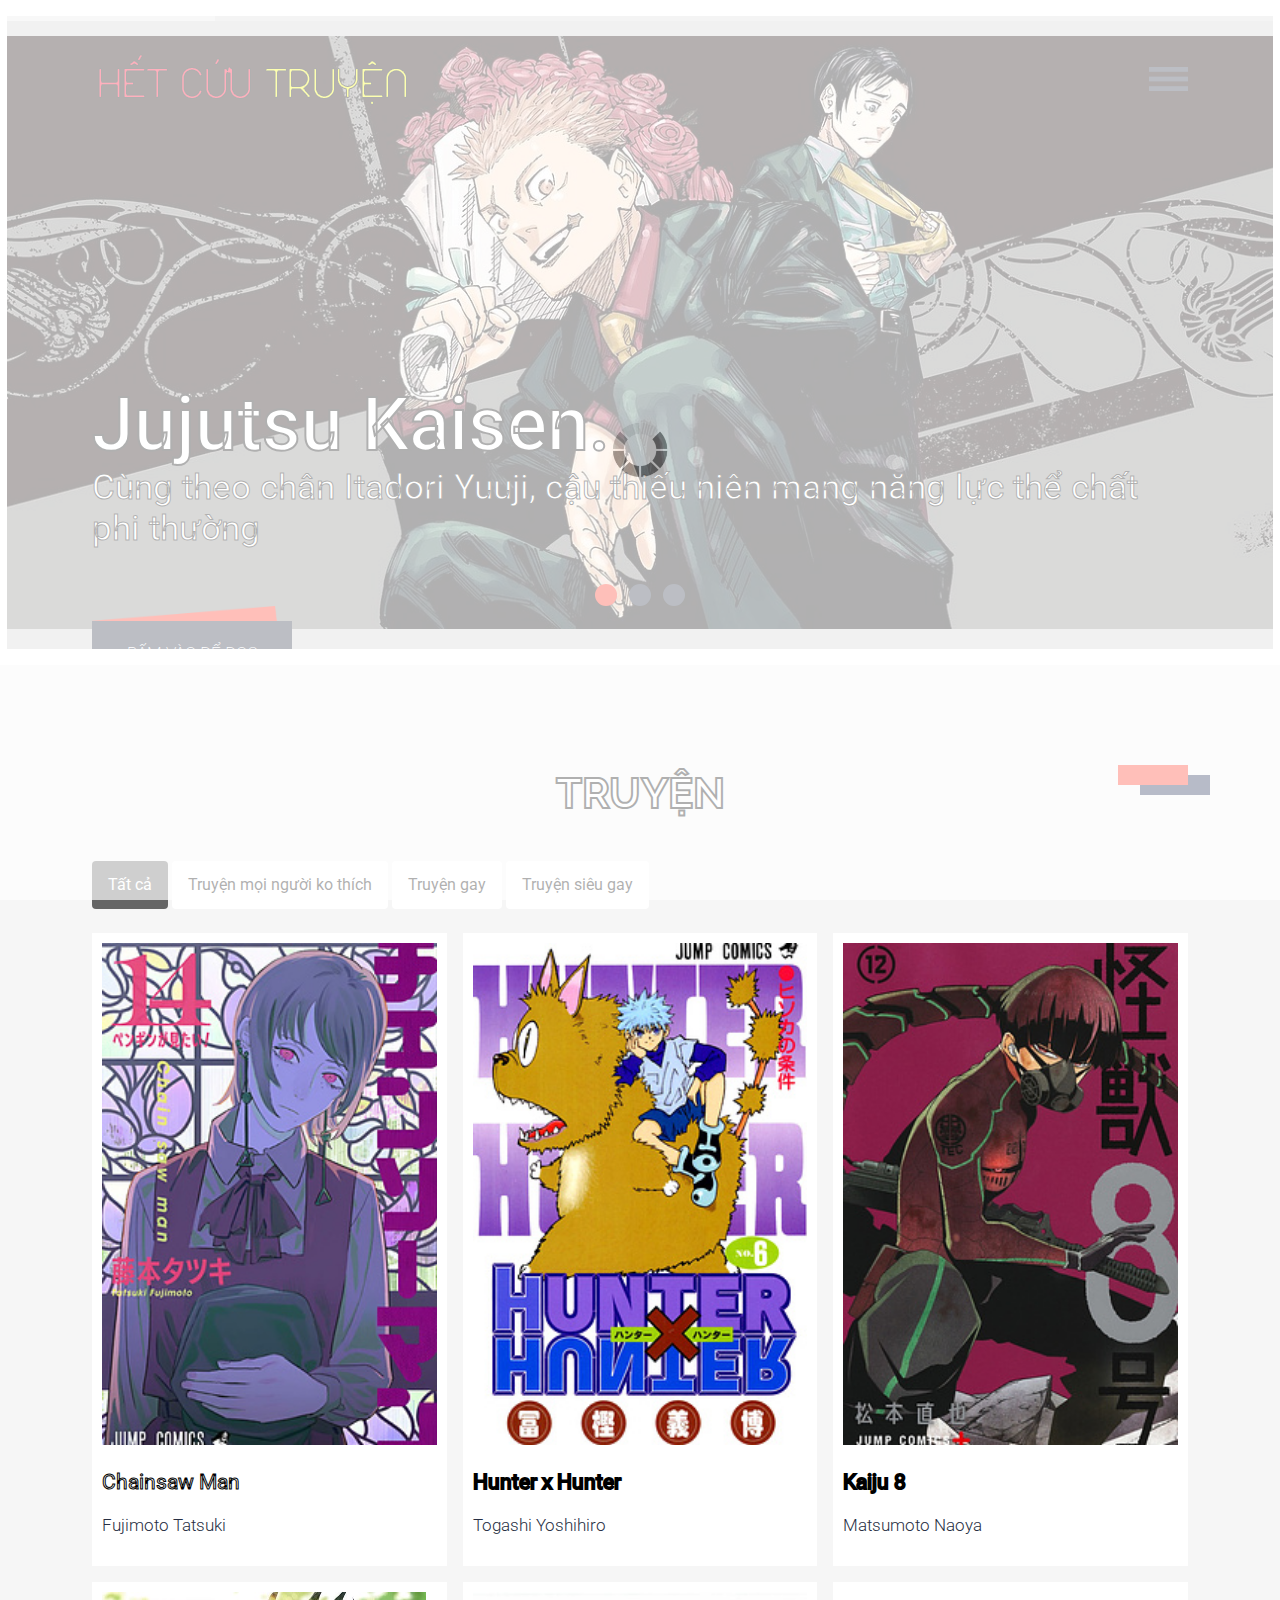
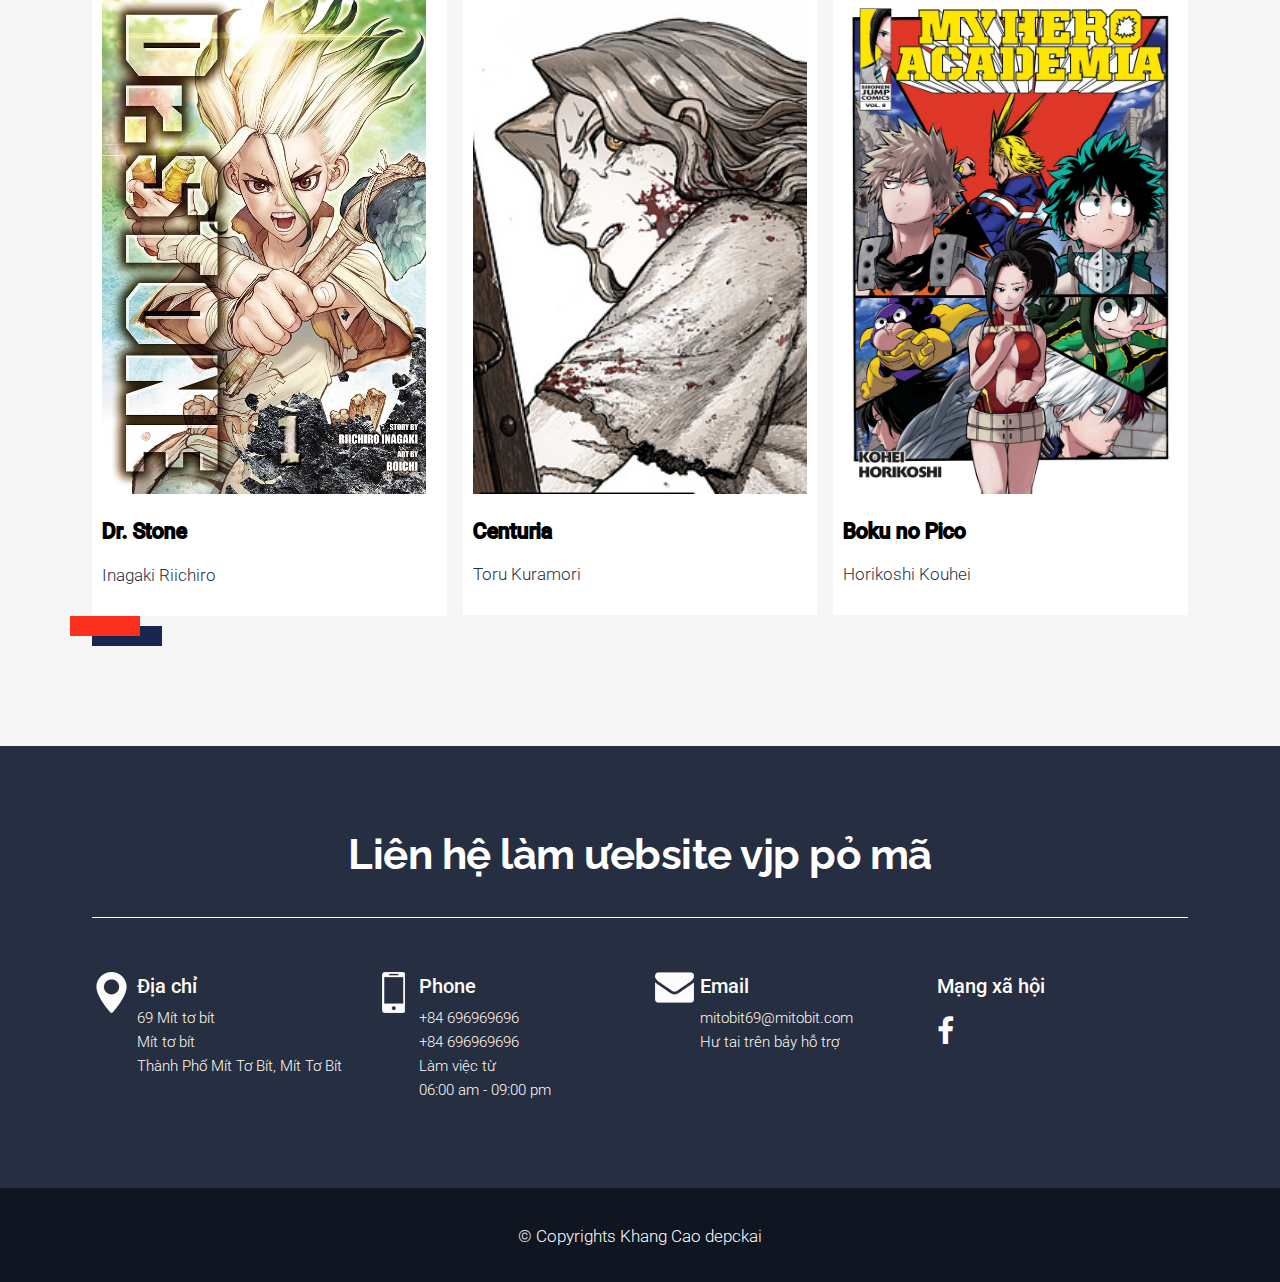
==== index.html @ b46a2a4a "Add files via upload" ====
<!DOCTYPE html>
<html lang="vi">
   <!-- Basic   -->    
   <head>  
      <meta charset="utf-8">
      <meta http-equiv="X-UA-Compatible" content="IE=edge">
      <!-- Mobile Metas -->
      <meta name="viewport" content="width=device-width, minimum-scale=1.0, maximum-scale=1.0, user-scalable=no">
      <!-- Site Metas -->
      <title>Web siu cấp vjp pỏ mã</title>
      <meta name="keywords" content="">
      <meta name="description" content="">
      <meta name="author" content="">
      <!-- Site Icons -->
      <link rel="shortcut icon" href="#" type="image/x-icon" />
      <link rel="apple-touch-icon" href="#" />
      <!-- Bootstrap CSS -->
      <link rel="stylesheet" href="css/bootstrap.min.css" />
      <!-- Pogo Slider CSS -->
      <link rel="stylesheet" href="css/pogo-slider.min.css" />
      <!-- Site CSS -->
      <link rel="stylesheet" href="css/style.css" />
      <!-- Responsive CSS -->
      <link rel="stylesheet" href="css/responsive.css" />
      <!-- Custom CSS -->
      <link rel="stylesheet" href="css/custom.css" />
      <!--[if lt IE 9]>
      <script src="https://oss.maxcdn.com/libs/html5shiv/3.7.0/html5shiv.js"></script>
      <script src="https://oss.maxcdn.com/libs/respond.js/1.4.2/respond.min.js"></script>
      <![endif]-->
   </head>
   <body id="home" data-spy="scroll" data-target="#navbar-wd" data-offset="98" onclick="window.location='/digital-master/videos/oioioioioi.mp4';">
      <!-- LOADER -->
      <div id="preloader">
         <div class="loader">
            <img src="images/loader.gif" alt="#" />
         </div>
      </div>
      <!-- END LOADER -->
      <div class="wrapper">
      <nav id="sidebar">
         <div class="menu_section">
            <ul>
               <li><a href="#">Trang chủ</a></li>
               <li><a href="#">Giới thiệu</a></li>
               <li><a href="#">Đăng nhập</a></li>
               <li><a href="#">Liên hệ</a></li>
            </ul>
         </div>
      </nav>
      <div id="content">
         <!-- Start header -->
         <header class="top-header">
            <div class="container">
               <div class="row">
                  <div class="col-sm-6">
                     <div class="logo_main">
                        <a href="index.html"><img src="images/main_logo.png" /></a>
                     </div>
                  </div>
                  <div class="col-sm-6">
                     <button type="button" id="sidebarCollapse" class="btn btn-info navbar-btn"><img src="images/menu_icon.png"></button>
                  </div>
               </div>
            </div>
         </header>
         <!-- End header -->
         <!-- Start Banner -->
         <div class="ulockd-home-slider">
            <div class="container-fluid">
               <div class="row">
                  <div class="pogoSlider" id="js-main-slider">
                     <div class="pogoSlider-slide" style="background-image:url(images/jujutsukaisen.jpg);">
                        <div class="container">
                           <div class="row">
                              <div class="col-md-12">
                                 <div class="slide_text">
									 <h4>&nbsp;</h4>
									 <span class="stroke-text"><h4>Jujutsu Kaisen.</h4></span>
									<span class="stroke-text1"><p> Cùng theo chân Itadori Yuuji, cậu thiếu niên mang năng lực thể chất phi thường</p></span>
                                    <br>
                                    <a class="readmore_bt" href="#">Bấm vào để đọc</a>
                                 </div>
                              </div>
                           </div>
                        </div>
                     </div>
                     <div class="pogoSlider-slide" style="background-image:url(images/dandadan.jpg);">
                        <div class="container">
                           <div class="row">
                              <div class="col-md-12">
                                 <div class="slide_text">
									 <h4>&nbsp;</h4>
									 <span class="stroke-text"><h4>Dandadan</h4></span>
									 <span class="stroke-text1"><p>Câu chuyện hài hước kỳ dị kỳ cục về trên đường đi tiêu diệt quái vật với các băng đảng tội phạm</p></span>
                                    <br>
                                    <a class="readmore_bt" href="#">Bấm vào để đọc</a>
                                 </div>
                              </div>
                           </div>
                        </div>
                     </div>
                     <div class="pogoSlider-slide" style="background-image:url(images/duocsutusu.jpg);">
                        <div class="container">
                           <div class="row">
                              <div class="col-md-12">
                                 <div class="slide_text">
									 <h4>&nbsp;</h4>
									 <span class="stroke-text"><h4>Dược sư tự sự</h4></span>
									 <span class="stroke-text1"><p>Câu truyện về cô gái trẻ Miêu Miêu trở thành nô tì ở trong cung và  cách mà cô lần lượt giải quyết những vụ án. </p></span>
                                    <br>
                                    <a class="readmore_bt" href="#">Bấm vào để đọc</a>
                                 </div>
                              </div>
                           </div>
                        </div>
                     </div>
                  </div>
               </div>
            </div>
         </div>
         <div class="section about_section layout_padding dash_bg">
            <div class="container">
               <div class="row">
                  <div class="col-md-12">
                     <div class="full">
                        <div class="heading_main text_align_center">
							<span class="stroke-text"><h2>Truyện</h2></span> </div>
                     <div id="myBtnContainer">
                        <button class="btn active" onclick="filterSelection('all')"> Tất cả</button>
                        <button class="btn" onclick="filterSelection('nature')"> Truyện mọi người ko thích</button>
                        <button class="btn" onclick="filterSelection('cars')"> Truyện gay</button>
                        <button class="btn" onclick="filterSelection('people')"> Truyện siêu gay </button>
                      </div>
                      
                      <!-- Portfolio Gallery Grid -->
                      <div class="row">
                        <div class="column nature">
                          <div class="content">
                            <img src="images/chainsawman.jpg" alt="chainsawman" style="width:100%">
                            <span class="stroke-text1"><h4>Chainsaw Man</h4></span>
                            <p>Fujimoto Tatsuki</p>
                          </div>
                        </div>
                        <div class="column nature">
                          <div class="content">
                            <img src="images/hunterxhunter.jpg" alt="Lights" style="width:100%">
                            <span class="stroke-text"><h4>Hunter x Hunter</h4></span>
                            <p>Togashi Yoshihiro</p>
                          </div>
                        </div>
                        <div class="column nature">
                          <div class="content">
                            <img src="images/kaiju8.jpg" alt="Kạiu 8" style="width:100%">
                            <span class="stroke-text"><h4>Kaiju 8</h4></span>
                            <p>Matsumoto Naoya</p>
                          </div>
                        </div>
                      
                        <div class="column cars">
                          <div class="content">
                            <img src="images/drstone.jpg" alt="drstone" style="width:96.8%">
                            <span class="stroke-text"><h4>Dr. Stone</h4></span>
                            <p>Inagaki Riichiro</p>
                          </div>
                        </div>
                        <div class="column cars">
                          <div class="content">
                            <img src="images/centuria.jpg" alt="centuria" style="width:100%">
                            <span class="stroke-text"><h4>Centuria</h4></span>
                            <p>Toru Kuramori</p>
                          </div>
                        </div>
                        <div class="column cars">
                          <div class="content">
                            <img src="images/bokunohero.jpg" alt="bokunohero" style="width:100%">
                            <span class="stroke-text"><h4>Boku no Pico</h4></span>
                            <p>Horikoshi Kouhei</p>
                          </div>
                        </div>
		 
							</div>				
                           </div>
                        </div>
                     </div>
                  </div>
               </div>
            </div>
         </div>
         <footer class="footer-box">
            <div class="container">
               <div class="row">
                  <div class="col-md-12">
                     <div class="full">
                        <div class="heading_main text_align_center white_fonts margin-bottom_30">
                           <h2>Liên hệ làm ưebsite vjp pỏ mã</h2>
                        </div>
                     </div>
                  </div>
               </div>
               <div class="row">
                  
                  <div class="col-lg-3 col-md-6 col-sm-6 white_fonts">
                     <div class="full footer_blog f_icon_1">
                         <p>Địa chỉ<br><small>69 Mít tơ bít <br>Mít tơ bít<br>Thành Phố Mít Tơ Bít, Mít Tơ Bít</small></p>
                     </div>
                  </div>

                  <div class="col-lg-3 col-md-6 col-sm-6 white_fonts">
                     <div class="full footer_blog f_icon_2">
                        <p>Phone<br><small>+84 696969696<br>+84 696969696<br>Làm việc từ <br>06:00 am - 09:00 pm</small></p>
                     </div>
                  </div>

                  <div class="col-lg-3 col-md-6 col-sm-6 white_fonts">
                     <div class="full footer_blog f_icon_3">
                         <p>Email<br><small>mitobit69@mitobit.com<br>Hư tai trên bảy hỗ trợ</small></p>
                     </div>
                  </div>
                  <div class="col-lg-3 col-md-6 col-sm-6 white_fonts">
                     <div class="full footer_blog_last">
                         <p>Mạng xã hội</p>
                         <p>
                           <ul>
                              <li><a href="#"><i class="fa fa-facebook-f"></i></a></li>
                           </ul>
                         </p>
                     </div>
                  </div>
              
               </div>
            </div>
         </footer>
         <!-- End Footer -->
         <div class="footer_bottom">
            <div class="container">
               <div class="row">
                  <div class="col-12">
                     <p class="crp">© Copyrights Khang Cao <a href="#"> depckai </a></p>
                  </div>
               </div>
            </div>
         </div>
      </div>
      <a href="#" id="scroll-to-top" class="hvr-radial-out"><i class="fa fa-angle-up"></i></a>
      <!-- ALL JS FILES -->
      <script src="js/jquery.min.js"></script>
      <script src="js/popper.min.js"></script>
      <script src="js/bootstrap.min.js"></script>
      <!-- ALL PLUGINS -->
      <script src="js/jquery.magnific-popup.min.js"></script>
      <script src="js/jquery.pogo-slider.min.js"></script>
      <script src="js/slider-index.js"></script>
      <script src="js/smoothscroll.js"></script>
      <script src="js/form-validator.min.js"></script>
      <script src="js/contact-form-script.js"></script>
      <script src="js/isotope.min.js"></script>
      <script src="js/images-loded.min.js"></script>
      <script src="js/custom.js"></script>
      <!-- End Google Map -->
      <script>
         $(document).ready(function() {
           $('#sidebarCollapse').on('click', function() {
             $('#sidebar, #content').toggleClass('active');
             $('.collapse.in').toggleClass('in');
             $('a[aria-expanded=true]').attr('aria-expanded', 'false');
           });
         });
      </script>
   </body>
</html>
---- css/pogo-slider.min.css ----
.pogoSlider-dir-btn:focus,
.pogoSlider-nav-btn:focus {
	outline: 0
}

.pogoSlider {
	width: 100%;
	height: 0;
	padding-bottom: 50% !important;
	position: relative;
	overflow: hidden
}

#column-left .pogoSlider,
#column-right .pogoSlider,
#content .pogoSlider {
	margin-bottom: 20px
}

.pogoSlider--banner .pogoSlider-slide {
	ms-filter: "progid:DXImageTransform.Microsoft.Alpha(Opacity=100)";
	filter: alpha(opacity=100);
	opacity: 1
}

.pogoSlider-slide {
	width: 100%;
	height: 100%;
	position: absolute;
	background-size: cover;
	-ms-filter: "progid:DXImageTransform.Microsoft.Alpha(Opacity=0)";
	filter: alpha(opacity=0);
	opacity: 0;
	-webkit-perspective: 1300px;
	perspective: 1300px;
	overflow: hidden
}

.pogoSlider-loading {
	position: absolute;
	top: 0;
	left: 0;
	width: 100%;
	height: 100%;
	background: #eaeaea;
	z-index: 11
}

.pogoSlider-loading-icon {
	position: absolute;
	top: 50%;
	margin-top: -18px;
	left: 50%;
	margin-left: -18px;
	width: 36px;
	height: 36px;
	background-image: url([data-uri])
}

.pogoSlider-slide-element {
	-webkit-animation-fill-mode: both;
	animation-fill-mode: both
}

.m-pogoSlider .pogoSlider-slide-element {
	position: absolute;
	margin: 0;
	box-sizing: border-box
}

.pogoSlider-progressBar {
	position: absolute;
	width: 100%;
	height: 5px;
	top: 0;
	left: 0;
	background: #fff;
	-ms-filter: "progid:DXImageTransform.Microsoft.Alpha(Opacity=20)";
	filter: alpha(opacity=20);
	background: rgba(255, 255, 255, .2);
	z-index: 6
}

.pogoSlider-progressBar-duration {
	position: absolute;
	height: 100%;
	left: 0;
	width: 0;
	background: #fff;
	-ms-filter: "progid:DXImageTransform.Microsoft.Alpha(Opacity=40)";
	filter: alpha(opacity=40);
	background: rgba(255, 255, 255, .4)
}

.pogoSlider-dir-btn {
	position: absolute;
	z-index: 10;
	background: 0 0;
	width: 20px;
	height: 20px;
	border-color: #eaeaea;
	border-color: rgba(255, 255, 255, .7);
	border-style: solid;
	-webkit-transform: rotate(45deg);
	-ms-transform: rotate(45deg);
	transform: rotate(45deg);
	cursor: pointer
}

.pogoSlider-dir-btn:hover {
	border-color: #fff
}

.pogoSlider--dirBottomLeft .pogoSlider-dir-btn--prev,
.pogoSlider--dirBottomRight .pogoSlider-dir-btn--prev,
.pogoSlider--dirCenterHorizontal .pogoSlider-dir-btn--prev,
.pogoSlider--dirTopLeft .pogoSlider-dir-btn--prev,
.pogoSlider--dirTopRight .pogoSlider-dir-btn--prev {
	border-width: 0 0 3px 3px
}

.pogoSlider--dirBottomLeft .pogoSlider-dir-btn--next,
.pogoSlider--dirBottomRight .pogoSlider-dir-btn--next,
.pogoSlider--dirCenterHorizontal .pogoSlider-dir-btn--next,
.pogoSlider--dirTopLeft .pogoSlider-dir-btn--next,
.pogoSlider--dirTopRight .pogoSlider-dir-btn--next {
	border-width: 3px 3px 0 0
}

.pogoSlider--dirCenterVertical .pogoSlider-dir-btn--next {
	border-width: 3px 0 0 3px
}

.pogoSlider--dirCenterVertical .pogoSlider-dir-btn--prev {
	border-width: 0 3px 3px 0
}

.pogoSlider--dirCenterVertical .pogoSlider-dir-btn--next,
.pogoSlider--dirTopLeft .pogoSlider-dir-btn,
.pogoSlider--dirTopRight .pogoSlider-dir-btn {
	top: 14px
}

.pogoSlider--dirBottomLeft .pogoSlider-dir-btn--prev,
.pogoSlider--dirCenterHorizontal .pogoSlider-dir-btn--prev,
.pogoSlider--dirTopLeft .pogoSlider-dir-btn--prev {
	left: 14px
}

.pogoSlider--dirBottomLeft .pogoSlider-dir-btn--next,
.pogoSlider--dirTopLeft .pogoSlider-dir-btn--next {
	left: 50px
}

.pogoSlider--dirBottomRight .pogoSlider-dir-btn--prev,
.pogoSlider--dirTopRight .pogoSlider-dir-btn--prev {
	right: 50px
}

.pogoSlider--dirBottomRight .pogoSlider-dir-btn--next,
.pogoSlider--dirCenterHorizontal .pogoSlider-dir-btn--next,
.pogoSlider--dirTopRight .pogoSlider-dir-btn--next {
	right: 14px
}

.pogoSlider--dirBottomLeft .pogoSlider-dir-btn,
.pogoSlider--dirBottomRight .pogoSlider-dir-btn,
.pogoSlider--dirCenterVertical .pogoSlider-dir-btn--prev {
	bottom: 14px
}

.pogoSlider--dirCenterVertical .pogoSlider-dir-btn {
	left: 50%;
	margin-left: -10px
}

.pogoSlider--dirCenterHorizontal .pogoSlider-dir-btn {
	top: 50%;
	margin-top: -10px
}

.pogoSlider-nav {
	position: absolute;
	padding: 0;
	margin: 0;
	z-index: 10
}

.pogoSlider--navBottom .pogoSlider-nav,
.pogoSlider--navTop .pogoSlider-nav {
	left: 50%;
	-webkit-transform: translateX(-50%);
	-ms-transform: translateX(-50%);
	transform: translateX(-50%)
}

.pogoSlider--navTop .pogoSlider-nav {
	top: 10px
}

.pogoSlider--navBottom .pogoSlider-nav {
	bottom: 10px
}

.pogoSlider--navBottom .pogoSlider-nav li,
.pogoSlider--navTop .pogoSlider-nav li {
	display: inline;
	margin: 0 6px
}

.pogoSlider--navLeft .pogoSlider-nav,
.pogoSlider--navRight .pogoSlider-nav {
	top: 50%;
	-webkit-transform: translateY(-50%);
	-ms-transform: translateY(-50%);
	transform: translateY(-50%)
}

.pogoSlider--navLeft .pogoSlider-nav {
	left: 10px
}

.pogoSlider--navRight .pogoSlider-nav {
	right: 10px
}

.pogoSlider--navLeft .pogoSlider-nav li,
.pogoSlider--navRight .pogoSlider-nav li {
	display: block;
	margin: 6px 0
}

.pogoSlider-nav-btn {
	background: #ccc;
	background: rgba(255, 255, 255, .5);
	border: none;
	border-radius: 10px;
	width: 40px;
	height: 10px;
	box-shadow: 0 1px 1px rgba(0, 0, 0, .1);
	cursor: pointer
}

.pogoSlider-nav-btn--selected {
	background: #fff;
	box-shadow: 0 1px 1px rgba(0, 0, 0, .3)
}

.pogoSlider-slide-slice {
	overflow: hidden;
	position: absolute;
	background-size: cover
}

.pogoSlider-slide-slice-inner {
	position: absolute;
	overflow: hidden
}

.pogoSlider-animation-slideDownIn {
	-webkit-animation-name: slideDownIn;
	animation-name: slideDownIn
}

@-webkit-keyframes slideDownIn {
	0% {
		-webkit-transform: translateY(-50px);
		transform: translateY(-50px);
		opacity: 0
	}
	100% {
		-webkit-transform: translateY(0);
		transform: translateY(0);
		opacity: 1
	}
}

@keyframes slideDownIn {
	0% {
		-webkit-transform: translateY(-50px);
		transform: translateY(-50px);
		opacity: 0
	}
	100% {
		-webkit-transform: translateY(0);
		transform: translateY(0);
		opacity: 1
	}
}

.pogoSlider-animation-slideDownOut {
	-webkit-animation-name: slideDownOut;
	animation-name: slideDownOut
}

@-webkit-keyframes slideDownOut {
	0% {
		-webkit-transform: translateY(0);
		transform: translateY(0);
		opacity: 1
	}
	100% {
		-webkit-transform: translateY(50px);
		transform: translateY(50px);
		opacity: 0
	}
}

@keyframes slideDownOut {
	0% {
		-webkit-transform: translateY(0);
		transform: translateY(0);
		opacity: 1
	}
	100% {
		-webkit-transform: translateY(50px);
		transform: translateY(50px);
		opacity: 0
	}
}

.pogoSlider-animation-slideUpIn {
	-webkit-animation-name: slideUpIn;
	animation-name: slideUpIn
}

@-webkit-keyframes slideUpIn {
	0% {
		-webkit-transform: translateY(50px);
		transform: translateY(50px);
		opacity: 0
	}
	100% {
		-webkit-transform: translateY(0);
		transform: translateY(0);
		opacity: 1
	}
}

@keyframes slideUpIn {
	0% {
		-webkit-transform: translateY(50px);
		transform: translateY(50px);
		opacity: 0
	}
	100% {
		-webkit-transform: translateY(0);
		transform: translateY(0);
		opacity: 1
	}
}

.pogoSlider-animation-slideUpOut {
	-webkit-animation-name: slideUpOut;
	animation-name: slideUpOut
}

@-webkit-keyframes slideUpOut {
	0% {
		-webkit-transform: translateY(0);
		transform: translateY(0);
		opacity: 1
	}
	100% {
		-webkit-transform: translateY(50px);
		transform: translateY(50px);
		opacity: 0
	}
}

@keyframes slideUpOut {
	0% {
		-webkit-transform: translateY(0);
		transform: translateY(0);
		opacity: 1
	}
	100% {
		-webkit-transform: translateY(50px);
		transform: translateY(50px);
		opacity: 0
	}
}

.pogoSlider-animation-slideRightIn {
	-webkit-animation-name: slideRightIn;
	animation-name: slideRightIn
}

.pogoSlider-animation-slideRightOut {
	-webkit-animation-name: slideRightOut;
	animation-name: slideRightOut
}

@-webkit-keyframes slideRightIn {
	0% {
		-webkit-transform: translateX(-50px);
		transform: translateX(-50px);
		opacity: 0
	}
	100% {
		-webkit-transform: translateX(0);
		transform: translateX(0);
		opacity: 1
	}
}

@keyframes slideRightIn {
	0% {
		-webkit-transform: translateX(-50px);
		transform: translateX(-50px);
		opacity: 0
	}
	100% {
		-webkit-transform: translateX(0);
		transform: translateX(0);
		opacity: 1
	}
}

@-webkit-keyframes slideRightOut {
	0% {
		-webkit-transform: translateX(0);
		transform: translateX(0);
		opacity: 1
	}
	100% {
		-webkit-transform: translateX(50px);
		transform: translateX(50px);
		opacity: 0
	}
}

@keyframes slideRightOut {
	0% {
		-webkit-transform: translateX(0);
		transform: translateX(0);
		opacity: 1
	}
	100% {
		-webkit-transform: translateX(50px);
		transform: translateX(50px);
		opacity: 0
	}
}

.pogoSlider-animation-slideLeftIn {
	-webkit-animation-name: slideLeftIn;
	animation-name: slideLeftIn
}

.pogoSlider-animation-slideLeftOut {
	-webkit-animation-name: slideLeftOut;
	animation-name: slideLeftOut
}

@-webkit-keyframes slideLeftIn {
	0% {
		-webkit-transform: translateX(50px);
		transform: translateX(50px);
		opacity: 0
	}
	100% {
		-webkit-transform: translateX(0);
		transform: translateX(0);
		opacity: 1
	}
}

@keyframes slideLeftIn {
	0% {
		-webkit-transform: translateX(50px);
		transform: translateX(50px);
		opacity: 0
	}
	100% {
		-webkit-transform: translateX(0);
		transform: translateX(0);
		opacity: 1
	}
}

@-webkit-keyframes slideLeftOut {
	0% {
		-webkit-transform: translateX(0);
		transform: translateX(0);
		opacity: 1
	}
	100% {
		-webkit-transform: translateX(-50px);
		transform: translateX(-50px);
		opacity: 0
	}
}

@keyframes slideLeftOut {
	0% {
		-webkit-transform: translateX(0);
		transform: translateX(0);
		opacity: 1
	}
	100% {
		-webkit-transform: translateX(-50px);
		transform: translateX(-50px);
		opacity: 0
	}
}

.pogoSlider-animation-expandIn {
	-webkit-animation-name: expandIn;
	animation-name: expandIn
}

.pogoSlider-animation-expandOut {
	-webkit-animation-name: expandOut;
	animation-name: expandOut
}

@-webkit-keyframes expandIn {
	0% {
		-webkit-transform: scale(.7);
		transform: scale(.7);
		opacity: 0
	}
	100% {
		-webkit-transform: scale(1);
		transform: scale(1);
		opacity: 1
	}
}

@keyframes expandIn {
	0% {
		-webkit-transform: scale(.7);
		transform: scale(.7);
		opacity: 0
	}
	100% {
		-webkit-transform: scale(1);
		transform: scale(1);
		opacity: 1
	}
}

@-webkit-keyframes expandOut {
	0% {
		-webkit-transform: scale(1);
		transform: scale(1);
		opacity: 1
	}
	100% {
		-webkit-transform: scale(1.5);
		transform: scale(1.5);
		opacity: 0
	}
}

@keyframes expandOut {
	0% {
		-webkit-transform: scale(1);
		transform: scale(1);
		opacity: 1
	}
	100% {
		-webkit-transform: scale(1.5);
		transform: scale(1.5);
		opacity: 0
	}
}

.pogoSlider-animation-contractIn {
	-webkit-animation-name: contractIn;
	animation-name: contractIn
}

.pogoSlider-animation-contractOut {
	-webkit-animation-name: contractOut;
	animation-name: contractOut
}

@-webkit-keyframes contractIn {
	0% {
		-webkit-transform: scale(2);
		transform: scale(2);
		opacity: 0
	}
	100% {
		-webkit-transform: scale(1);
		transform: scale(1);
		opacity: 1
	}
}

@keyframes contractIn {
	0% {
		-webkit-transform: scale(2);
		transform: scale(2);
		opacity: 0
	}
	100% {
		-webkit-transform: scale(1);
		transform: scale(1);
		opacity: 1
	}
}

@-webkit-keyframes contractOut {
	0% {
		-webkit-transform: scale(1);
		transform: scale(1);
		opacity: 1
	}
	100% {
		-webkit-transform: scale(.5);
		transform: scale(.5);
		opacity: 0
	}
}

@keyframes contractOut {
	0% {
		-webkit-transform: scale(1);
		transform: scale(1);
		opacity: 1
	}
	100% {
		-webkit-transform: scale(.5);
		transform: scale(.5);
		opacity: 0
	}
}

.pogoSlider-animation-spinIn {
	-webkit-animation-name: spinIn;
	animation-name: spinIn
}

.pogoSlider-animation-spinOut {
	-webkit-animation-name: spinOut;
	animation-name: spinOut
}

@-webkit-keyframes spinIn {
	0% {
		-webkit-backface-visibility: hidden;
		backface-visibility: hidden;
		-webkit-transform: scale(0)rotate(720deg);
		transform: scale(0)rotate(720deg)
	}
	100% {
		-webkit-backface-visibility: hidden;
		backface-visibility: hidden;
		-webkit-transform: scale(1)rotate(0);
		transform: scale(1)rotate(0)
	}
}

@keyframes spinIn {
	0% {
		-webkit-backface-visibility: hidden;
		backface-visibility: hidden;
		-webkit-transform: scale(0)rotate(720deg);
		transform: scale(0)rotate(720deg)
	}
	100% {
		-webkit-backface-visibility: hidden;
		backface-visibility: hidden;
		-webkit-transform: scale(1)rotate(0);
		transform: scale(1)rotate(0)
	}
}

@-webkit-keyframes spinOut {
	0% {
		-webkit-backface-visibility: hidden;
		backface-visibility: hidden;
		-webkit-transform: scale(1)rotate(0);
		transform: scale(1)rotate(0)
	}
	100% {
		-webkit-backface-visibility: hidden;
		backface-visibility: hidden;
		-webkit-transform: scale(0)rotate(720deg);
		transform: scale(0)rotate(720deg)
	}
}

@keyframes spinOut {
	0% {
		-webkit-backface-visibility: hidden;
		backface-visibility: hidden;
		-webkit-transform: scale(1)rotate(0);
		transform: scale(1)rotate(0)
	}
	100% {
		-webkit-backface-visibility: hidden;
		backface-visibility: hidden;
		-webkit-transform: scale(0)rotate(720deg);
		transform: scale(0)rotate(720deg)
	}
}

.pogoSlider-animation-sideFallIn {
	-webkit-transform-style: preserve-3d;
	transform-style: preserve-3d;
	-webkit-animation-name: sideFallIn;
	animation-name: sideFallIn
}

.pogoSlider-animation-sideFallOut {
	-webkit-transform-style: preserve-3d;
	transform-style: preserve-3d;
	-webkit-animation-name: sideFallOut;
	animation-name: sideFallOut
}

@-webkit-keyframes sideFallIn {
	0% {
		-webkit-transform: translate(30%)translateZ(600px)rotate(10deg);
		transform: translate(30%)translateZ(600px)rotate(10deg);
		opacity: 0
	}
	100% {
		-webkit-transform: translate(0)translateZ(0)rotate(0);
		transform: translate(0)translateZ(0)rotate(0);
		opacity: 1
	}
}

@keyframes sideFallIn {
	0% {
		-webkit-transform: translate(30%)translateZ(600px)rotate(10deg);
		transform: translate(30%)translateZ(600px)rotate(10deg);
		opacity: 0
	}
	100% {
		-webkit-transform: translate(0)translateZ(0)rotate(0);
		transform: translate(0)translateZ(0)rotate(0);
		opacity: 1
	}
}

@-webkit-keyframes sideFallOut {
	0% {
		-webkit-transform: translate(0)translateZ(0)rotate(0);
		transform: translate(0)translateZ(0)rotate(0);
		opacity: 1
	}
	100% {
		-webkit-transform: translate(30%)translateZ(600px)rotate(10deg);
		transform: translate(30%)translateZ(600px)rotate(10deg);
		opacity: 0
	}
}

@keyframes sideFallOut {
	0% {
		-webkit-transform: translate(0)translateZ(0)rotate(0);
		transform: translate(0)translateZ(0)rotate(0);
		opacity: 1
	}
	100% {
		-webkit-transform: translate(30%)translateZ(600px)rotate(10deg);
		transform: translate(30%)translateZ(600px)rotate(10deg);
		opacity: 0
	}
}

.pogoSlider-animation-horizontal3DFlipIn {
	-webkit-transform-style: preserve-3d;
	transform-style: preserve-3d;
	-webkit-animation-name: horizontal3DFlipIn;
	animation-name: horizontal3DFlipIn
}

.pogoSlider-animation-horizontal3DFlipOut {
	-webkit-transform-style: preserve-3d;
	transform-style: preserve-3d;
	-webkit-animation-name: horizontal3DFlipOut;
	animation-name: horizontal3DFlipOut
}

@-webkit-keyframes horizontal3DFlipIn {
	0% {
		-webkit-transform: rotateY(-70deg);
		transform: rotateY(-70deg);
		opacity: 0
	}
	100% {
		-webkit-transform: rotateY(0);
		transform: rotateY(0);
		opacity: 1
	}
}

@keyframes horizontal3DFlipIn {
	0% {
		-webkit-transform: rotateY(-70deg);
		transform: rotateY(-70deg);
		opacity: 0
	}
	100% {
		-webkit-transform: rotateY(0);
		transform: rotateY(0);
		opacity: 1
	}
}

@-webkit-keyframes horizontal3DFlipOut {
	0% {
		-webkit-transform: rotateY(0);
		transform: rotateY(0);
		opacity: 1
	}
	100% {
		-webkit-transform: rotateY(-70deg);
		transform: rotateY(-70deg);
		opacity: 0
	}
}

@keyframes horizontal3DFlipOut {
	0% {
		-webkit-transform: rotateY(0);
		transform: rotateY(0);
		opacity: 1
	}
	100% {
		-webkit-transform: rotateY(-70deg);
		transform: rotateY(-70deg);
		opacity: 0
	}
}

.pogoSlider-animation-vertical3DFlipIn {
	-webkit-transform-style: preserve-3d;
	transform-style: preserve-3d;
	-webkit-animation-name: vertical3DFlipIn;
	animation-name: vertical3DFlipIn
}

.pogoSlider-animation-vertical3DFlipOut {
	-webkit-transform-style: preserve-3d;
	transform-style: preserve-3d;
	-webkit-animation-name: vertical3DFlipOut;
	animation-name: vertical3DFlipOut
}

@-webkit-keyframes vertical3DFlipIn {
	0% {
		-webkit-transform: rotateX(-70deg);
		transform: rotateX(-70deg);
		opacity: 0
	}
	100% {
		-webkit-transform: rotateX(0);
		transform: rotateX(0);
		opacity: 1
	}
}

@keyframes vertical3DFlipIn {
	0% {
		-webkit-transform: rotateX(-70deg);
		transform: rotateX(-70deg);
		opacity: 0
	}
	100% {
		-webkit-transform: rotateX(0);
		transform: rotateX(0);
		opacity: 1
	}
}

@-webkit-keyframes vertical3DFlipOut {
	0% {
		-webkit-transform: rotateX(0);
		transform: rotateX(0);
		opacity: 1
	}
	100% {
		-webkit-transform: rotateX(-70deg);
		transform: rotateX(-70deg);
		opacity: 0
	}
}

@keyframes vertical3DFlipOut {
	0% {
		-webkit-transform: rotateX(0);
		transform: rotateX(0);
		opacity: 1
	}
	100% {
		-webkit-transform: rotateX(-70deg);
		transform: rotateX(-70deg);
		opacity: 0
	}
}

.pogoSlider-animation-3DPivotIn {
	-webkit-transform-style: preserve-3d;
	transform-style: preserve-3d;
	-webkit-animation-name: pivotIn;
	animation-name: pivotIn
}

.pogoSlider-animation-3DPivotOut {
	-webkit-transform-style: preserve-3d;
	transform-style: preserve-3d;
	-webkit-animation-name: pivotOut;
	animation-name: pivotOut
}

@-webkit-keyframes pivotIn {
	0% {
		-webkit-transform: rotateX(-60deg);
		transform: rotateX(-60deg);
		-webkit-transform-origin: 50% 0;
		transform-origin: 50% 0;
		opacity: 0
	}
	100% {
		-webkit-transform: rotateX(0);
		transform: rotateX(0);
		-webkit-transform-origin: 0 0;
		transform-origin: 0 0;
		opacity: 1
	}
}

@keyframes pivotIn {
	0% {
		-webkit-transform: rotateX(-60deg);
		transform: rotateX(-60deg);
		-webkit-transform-origin: 50% 0;
		transform-origin: 50% 0;
		opacity: 0
	}
	100% {
		-webkit-transform: rotateX(0);
		transform: rotateX(0);
		-webkit-transform-origin: 0 0;
		transform-origin: 0 0;
		opacity: 1
	}
}

@-webkit-keyframes pivotOut {
	0% {
		-webkit-transform: rotateX(0);
		transform: rotateX(0);
		-webkit-transform-origin: 0 0;
		transform-origin: 0 0;
		opacity: 1
	}
	100% {
		-webkit-transform: rotateX(-60deg);
		transform: rotateX(-60deg);
		-webkit-transform-origin: 50% 0;
		transform-origin: 50% 0;
		opacity: 0
	}
}

@keyframes pivotOut {
	0% {
		-webkit-transform: rotateX(0);
		transform: rotateX(0);
		-webkit-transform-origin: 0 0;
		transform-origin: 0 0;
		opacity: 1
	}
	100% {
		-webkit-transform: rotateX(-60deg);
		transform: rotateX(-60deg);
		-webkit-transform-origin: 50% 0;
		transform-origin: 50% 0;
		opacity: 0
	}
}

.pogoSlider-animation-rollLeftIn {
	-webkit-animation-name: rollLeftIn;
	animation-name: rollLeftIn
}

.pogoSlider-animation-rollLeftOut {
	-webkit-animation-name: rollLeftOut;
	animation-name: rollLeftOut
}

@-webkit-keyframes rollLeftIn {
	0% {
		opacity: 0;
		-webkit-transform: translateX(100%)rotate(120deg);
		transform: translateX(100%)rotate(120deg)
	}
	100% {
		opacity: 1;
		-webkit-transform: translateX(0)rotate(0);
		transform: translateX(0)rotate(0)
	}
}

@keyframes rollLeftIn {
	0% {
		opacity: 0;
		-webkit-transform: translateX(100%)rotate(120deg);
		transform: translateX(100%)rotate(120deg)
	}
	100% {
		opacity: 1;
		-webkit-transform: translateX(0)rotate(0);
		transform: translateX(0)rotate(0)
	}
}

@-webkit-keyframes rollLeftOut {
	0% {
		opacity: 1;
		-webkit-transform: translateX(0)rotate(0);
		transform: translateX(0)rotate(0)
	}
	100% {
		opacity: 0;
		-webkit-transform: translateX(-100%)rotate(-120deg);
		transform: translateX(-100%)rotate(-120deg)
	}
}

@keyframes rollLeftOut {
	0% {
		opacity: 1;
		-webkit-transform: translateX(0)rotate(0);
		transform: translateX(0)rotate(0)
	}
	100% {
		opacity: 0;
		-webkit-transform: translateX(-100%)rotate(-120deg);
		transform: translateX(-100%)rotate(-120deg)
	}
}

.pogoSlider-animation-rollRightIn {
	-webkit-animation-name: rollRightIn;
	animation-name: rollRightIn
}

.pogoSlider-animation-rollRightOut {
	-webkit-animation-name: rollRightOut;
	animation-name: rollRightOut
}

@-webkit-keyframes rollRightIn {
	0% {
		opacity: 0;
		-webkit-transform: translateX(-100%)rotate(-120deg);
		transform: translateX(-100%)rotate(-120deg)
	}
	100% {
		opacity: 1;
		-webkit-transform: translateX(0)rotate(0);
		transform: translateX(0)rotate(0)
	}
}

@keyframes rollRightIn {
	0% {
		opacity: 0;
		-webkit-transform: translateX(-100%)rotate(-120deg);
		transform: translateX(-100%)rotate(-120deg)
	}
	100% {
		opacity: 1;
		-webkit-transform: translateX(0)rotate(0);
		transform: translateX(0)rotate(0)
	}
}

@-webkit-keyframes rollRightOut {
	0% {
		opacity: 1;
		-webkit-transform: translateX(0)rotate(0);
		transform: translateX(0)rotate(0)
	}
	100% {
		opacity: 0;
		-webkit-transform: translateX(100%)rotate(120deg);
		transform: translateX(100%)rotate(120deg)
	}
}

@keyframes rollRightOut {
	0% {
		opacity: 1;
		-webkit-transform: translateX(0)rotate(0);
		transform: translateX(0)rotate(0)
	}
	100% {
		opacity: 0;
		-webkit-transform: translateX(100%)rotate(120deg);
		transform: translateX(100%)rotate(120deg)
	}
}

.pogoSlider-animation-glideLeftIn {
	-webkit-animation-name: glideLeftIn;
	animation-name: glideLeftIn;
	-webkit-animation-timing-function: ease-out;
	animation-timing-function: ease-out
}

.pogoSlider-animation-glideLeftOut {
	-webkit-animation-name: glideLeftOut;
	animation-name: glideLeftOut;
	-webkit-animation-timing-function: ease-in;
	animation-timing-function: ease-in
}

@-webkit-keyframes glideLeftIn {
	0% {
		-webkit-transform: translateX(100%)skewX(-30deg);
		transform: translateX(100%)skewX(-30deg);
		opacity: 0
	}
	60% {
		-webkit-transform: translateX(-20%)skewX(30deg);
		transform: translateX(-20%)skewX(30deg);
		opacity: 1
	}
	80% {
		-webkit-transform: translateX(0)skewX(-15deg);
		transform: translateX(0)skewX(-15deg);
		opacity: 1
	}
	100% {
		-webkit-transform: translateX(0)skewX(0);
		transform: translateX(0)skewX(0);
		opacity: 1
	}
}

@keyframes glideLeftIn {
	0% {
		-webkit-transform: translateX(100%)skewX(-30deg);
		transform: translateX(100%)skewX(-30deg);
		opacity: 0
	}
	60% {
		-webkit-transform: translateX(-20%)skewX(30deg);
		transform: translateX(-20%)skewX(30deg);
		opacity: 1
	}
	80% {
		-webkit-transform: translateX(0)skewX(-15deg);
		transform: translateX(0)skewX(-15deg);
		opacity: 1
	}
	100% {
		-webkit-transform: translateX(0)skewX(0);
		transform: translateX(0)skewX(0);
		opacity: 1
	}
}

@-webkit-keyframes glideLeftOut {
	0% {
		-webkit-transform: translateX(0)skewX(0);
		transform: translateX(0)skewX(0);
		opacity: 1
	}
	100% {
		-webkit-transform: translateX(-100%)skewX(30deg);
		transform: translateX(-100%)skewX(30deg);
		opacity: 0
	}
}

@keyframes glideLeftOut {
	0% {
		-webkit-transform: translateX(0)skewX(0);
		transform: translateX(0)skewX(0);
		opacity: 1
	}
	100% {
		-webkit-transform: translateX(-100%)skewX(30deg);
		transform: translateX(-100%)skewX(30deg);
		opacity: 0
	}
}

.pogoSlider-animation-glideRightIn {
	-webkit-animation-name: glideRightIn;
	animation-name: glideRightIn;
	-webkit-animation-timing-function: ease-out;
	animation-timing-function: ease-out
}

.pogoSlider-animation-glideRightOut {
	-webkit-animation-name: glideRightOut;
	animation-name: glideRightOut;
	-webkit-animation-timing-function: ease-in;
	animation-timing-function: ease-in
}

@-webkit-keyframes glideRightIn {
	0% {
		-webkit-transform: translateX(-100%)skewX(30deg);
		transform: translateX(-100%)skewX(30deg);
		opacity: 0
	}
	60% {
		-webkit-transform: translateX(20%)skewX(-30deg);
		transform: translateX(20%)skewX(-30deg);
		opacity: 1
	}
	80% {
		-webkit-transform: translateX(0)skewX(15deg);
		transform: translateX(0)skewX(15deg);
		opacity: 1
	}
	100% {
		-webkit-transform: translateX(0)skewX(0);
		transform: translateX(0)skewX(0);
		opacity: 1
	}
}

@keyframes glideRightIn {
	0% {
		-webkit-transform: translateX(-100%)skewX(30deg);
		transform: translateX(-100%)skewX(30deg);
		opacity: 0
	}
	60% {
		-webkit-transform: translateX(20%)skewX(-30deg);
		transform: translateX(20%)skewX(-30deg);
		opacity: 1
	}
	80% {
		-webkit-transform: translateX(0)skewX(15deg);
		transform: translateX(0)skewX(15deg);
		opacity: 1
	}
	100% {
		-webkit-transform: translateX(0)skewX(0);
		transform: translateX(0)skewX(0);
		opacity: 1
	}
}

@-webkit-keyframes glideRightOut {
	0% {
		-webkit-transform: translateX(0)skewX(0);
		transform: translateX(0)skewX(0);
		opacity: 1
	}
	100% {
		-webkit-transform: translateX(100%)skewX(-30deg);
		transform: translateX(100%)skewX(-30deg);
		opacity: 0
	}
}

@keyframes glideRightOut {
	0% {
		-webkit-transform: translateX(0)skewX(0);
		transform: translateX(0)skewX(0);
		opacity: 1
	}
	100% {
		-webkit-transform: translateX(100%)skewX(-30deg);
		transform: translateX(100%)skewX(-30deg);
		opacity: 0
	}
}

.pogoSlider-animation-flipXIn {
	-webkit-backface-visibility: visible!important;
	backface-visibility: visible!important;
	-webkit-animation-name: flipXIn;
	animation-name: flipXIn
}

.pogoSlider-animation-flipXOut {
	-webkit-animation-name: flipXOut;
	animation-name: flipXOut;
	-webkit-backface-visibility: visible!important;
	backface-visibility: visible!important
}

@-webkit-keyframes flipXIn {
	0% {
		-webkit-transform: perspective(400px)rotateX(90deg);
		transform: perspective(400px)rotateX(90deg);
		opacity: 0
	}
	40% {
		-webkit-transform: perspective(400px)rotateX(-10deg);
		transform: perspective(400px)rotateX(-10deg)
	}
	70% {
		-webkit-transform: perspective(400px)rotateX(10deg);
		transform: perspective(400px)rotateX(10deg)
	}
	100% {
		-webkit-transform: perspective(400px)rotateX(0);
		transform: perspective(400px)rotateX(0);
		opacity: 1
	}
}

@keyframes flipXIn {
	0% {
		-webkit-transform: perspective(400px)rotateX(90deg);
		transform: perspective(400px)rotateX(90deg);
		opacity: 0
	}
	40% {
		-webkit-transform: perspective(400px)rotateX(-10deg);
		transform: perspective(400px)rotateX(-10deg)
	}
	70% {
		-webkit-transform: perspective(400px)rotateX(10deg);
		transform: perspective(400px)rotateX(10deg)
	}
	100% {
		-webkit-transform: perspective(400px)rotateX(0);
		transform: perspective(400px)rotateX(0);
		opacity: 1
	}
}

@-webkit-keyframes flipXOut {
	0% {
		-webkit-transform: perspective(400px)rotateX(0);
		transform: perspective(400px)rotateX(0);
		opacity: 1
	}
	100% {
		-webkit-transform: perspective(400px)rotateX(90deg);
		transform: perspective(400px)rotateX(90deg);
		opacity: 0
	}
}

@keyframes flipXOut {
	0% {
		-webkit-transform: perspective(400px)rotateX(0);
		transform: perspective(400px)rotateX(0);
		opacity: 1
	}
	100% {
		-webkit-transform: perspective(400px)rotateX(90deg);
		transform: perspective(400px)rotateX(90deg);
		opacity: 0
	}
}

.pogoSlider-animation-flipYIn {
	-webkit-backface-visibility: visible!important;
	backface-visibility: visible!important;
	-webkit-animation-name: flipYIn;
	animation-name: flipYIn
}

.pogoSlider-animation-flipYOut {
	-webkit-backface-visibility: visible!important;
	backface-visibility: visible!important;
	-webkit-animation-name: flipYOut;
	animation-name: flipYOut
}

@-webkit-keyframes flipYIn {
	0% {
		-webkit-transform: perspective(400px)rotateY(90deg);
		transform: perspective(400px)rotateY(90deg);
		opacity: 0
	}
	40% {
		-webkit-transform: perspective(400px)rotateY(-10deg);
		transform: perspective(400px)rotateY(-10deg)
	}
	70% {
		-webkit-transform: perspective(400px)rotateY(10deg);
		transform: perspective(400px)rotateY(10deg)
	}
	100% {
		-webkit-transform: perspective(400px)rotateY(0);
		transform: perspective(400px)rotateY(0);
		opacity: 1
	}
}

@keyframes flipYIn {
	0% {
		-webkit-transform: perspective(400px)rotateY(90deg);
		transform: perspective(400px)rotateY(90deg);
		opacity: 0
	}
	40% {
		-webkit-transform: perspective(400px)rotateY(-10deg);
		transform: perspective(400px)rotateY(-10deg)
	}
	70% {
		-webkit-transform: perspective(400px)rotateY(10deg);
		transform: perspective(400px)rotateY(10deg)
	}
	100% {
		-webkit-transform: perspective(400px)rotateY(0);
		transform: perspective(400px)rotateY(0);
		opacity: 1
	}
}

@-webkit-keyframes flipYOut {
	0% {
		-webkit-transform: perspective(400px)rotateY(0);
		transform: perspective(400px)rotateY(0);
		opacity: 1
	}
	100% {
		-webkit-transform: perspective(400px)rotateY(90deg);
		transform: perspective(400px)rotateY(90deg);
		opacity: 0
	}
}

@keyframes flipYOut {
	0% {
		-webkit-transform: perspective(400px)rotateY(0);
		transform: perspective(400px)rotateY(0);
		opacity: 1
	}
	100% {
		-webkit-transform: perspective(400px)rotateY(90deg);
		transform: perspective(400px)rotateY(90deg);
		opacity: 0
	}
}

.pogoSlider-animation-foldInLeft {
	-webkit-animation-name: foldInLeft;
	animation-name: foldInLeft;
	-webkit-animation-fill-mode: forwards;
	animation-fill-mode: forwards;
	-webkit-backface-visibility: hidden;
	backface-visibility: hidden;
	-webkit-transform-origin: 0 0 0;
	-ms-transform-origin: 0 0 0;
	transform-origin: 0 0 0;
	-webkit-transform-style: preserve-3d;
	transform-style: preserve-3d
}

@-webkit-keyframes foldInLeft {
	0% {
		-webkit-transform: rotateY(0);
		transform: rotateY(0)
	}
	100% {
		-webkit-transform: rotateY(-180deg);
		transform: rotateY(-180deg)
	}
}

@keyframes foldInLeft {
	0% {
		-webkit-transform: rotateY(0);
		transform: rotateY(0)
	}
	100% {
		-webkit-transform: rotateY(-180deg);
		transform: rotateY(-180deg)
	}
}

.pogoSlider-animation-foldOutLeft {
	-webkit-animation-name: foldOutLeft;
	animation-name: foldOutLeft;
	-webkit-animation-fill-mode: forwards;
	animation-fill-mode: forwards;
	-webkit-backface-visibility: hidden;
	backface-visibility: hidden;
	-webkit-transform-origin: 100% 100% 0;
	-ms-transform-origin: 100% 100% 0;
	transform-origin: 100% 100% 0;
	-webkit-transform-style: preserve-3d;
	transform-style: preserve-3d
}

@-webkit-keyframes foldOutLeft {
	0% {
		-webkit-transform: rotateY(180deg);
		transform: rotateY(180deg)
	}
	100% {
		-webkit-transform: rotateY(0);
		transform: rotateY(0)
	}
}

@keyframes foldOutLeft {
	0% {
		-webkit-transform: rotateY(180deg);
		transform: rotateY(180deg)
	}
	100% {
		-webkit-transform: rotateY(0);
		transform: rotateY(0)
	}
}

.pogoSlider-animation-foldInRight {
	-webkit-animation-name: foldInRight;
	animation-name: foldInRight;
	-webkit-animation-fill-mode: forwards;
	animation-fill-mode: forwards;
	-webkit-backface-visibility: hidden;
	backface-visibility: hidden;
	-webkit-transform-origin: 100% 100% 0;
	-ms-transform-origin: 100% 100% 0;
	transform-origin: 100% 100% 0;
	-webkit-transform-style: preserve-3d;
	transform-style: preserve-3d
}

@-webkit-keyframes foldInRight {
	0% {
		-webkit-transform: rotateY(0);
		transform: rotateY(0)
	}
	100% {
		-webkit-transform: rotateY(180deg);
		transform: rotateY(180deg)
	}
}

@keyframes foldInRight {
	0% {
		-webkit-transform: rotateY(0);
		transform: rotateY(0)
	}
	100% {
		-webkit-transform: rotateY(180deg);
		transform: rotateY(180deg)
	}
}

.pogoSlider-animation-foldOutRight {
	-webkit-animation-name: foldOutRight;
	animation-name: foldOutRight;
	-webkit-animation-fill-mode: forwards;
	animation-fill-mode: forwards;
	-webkit-backface-visibility: hidden;
	backface-visibility: hidden;
	-webkit-transform-origin: 0 0 0;
	-ms-transform-origin: 0 0 0;
	transform-origin: 0 0 0;
	-webkit-transform-style: preserve-3d;
	transform-style: preserve-3d
}

@-webkit-keyframes foldOutRight {
	0% {
		-webkit-transform: rotateY(-180deg);
		transform: rotateY(-180deg)
	}
	100% {
		-webkit-transform: rotateY(0);
		transform: rotateY(0)
	}
}

@keyframes foldOutRight {
	0% {
		-webkit-transform: rotateY(-180deg);
		transform: rotateY(-180deg)
	}
	100% {
		-webkit-transform: rotateY(0);
		transform: rotateY(0)
	}
}

.pogoSlider-animation-expandReveal {
	-webkit-animation-name: expandReveal;
	animation-name: expandReveal;
	-webkit-animation-fill-mode: forwards;
	animation-fill-mode: forwards
}

@-webkit-keyframes expandReveal {
	0% {
		-webkit-transform: scale(1);
		transform: scale(1);
		opacity: 1
	}
	100% {
		-webkit-transform: scale(1.3);
		transform: scale(1.3);
		opacity: 0
	}
}

@keyframes expandReveal {
	0% {
		-webkit-transform: scale(1);
		transform: scale(1);
		opacity: 1
	}
	100% {
		-webkit-transform: scale(1.3);
		transform: scale(1.3);
		opacity: 0
	}
}

.pogoSlider-animation-shrinkReveal {
	-webkit-animation-name: shrinkReveal;
	animation-name: shrinkReveal;
	-webkit-animation-fill-mode: forwards;
	animation-fill-mode: forwards
}

@-webkit-keyframes shrinkReveal {
	0% {
		-webkit-transform: scale(1);
		transform: scale(1);
		opacity: 1
	}
	100% {
		-webkit-transform: scale(.5);
		transform: scale(.5);
		opacity: 0
	}
}

@keyframes shrinkReveal {
	0% {
		-webkit-transform: scale(1);
		transform: scale(1);
		opacity: 1
	}
	100% {
		-webkit-transform: scale(.5);
		transform: scale(.5);
		opacity: 0
	}
}

.pogoSlider-animation-blocksReveal {
	-webkit-animation-name: blocksReveal;
	animation-name: blocksReveal;
	-webkit-animation-fill-mode: forwards;
	animation-fill-mode: forwards
}

@-webkit-keyframes blocksReveal {
	0% {
		-webkit-transform: scale(1);
		transform: scale(1);
		opacity: 1
	}
	100% {
		-webkit-transform: scale(.8);
		transform: scale(.8);
		opacity: 0
	}
}

@keyframes blocksReveal {
	0% {
		-webkit-transform: scale(1);
		transform: scale(1);
		opacity: 1
	}
	100% {
		-webkit-transform: scale(.8);
		transform: scale(.8);
		opacity: 0
	}
}

.pogoSlider-animation-downIn {
	-webkit-animation-name: downIn;
	animation-name: downIn;
	-webkit-animation-fill-mode: forwards;
	animation-fill-mode: forwards
}

@-webkit-keyframes downIn {
	0% {
		-webkit-transform: translateY(-100%);
		transform: translateY(-100%)
	}
	100% {
		-webkit-transform: translateY(0);
		transform: translateY(0)
	}
}

@keyframes downIn {
	0% {
		-webkit-transform: translateY(-100%);
		transform: translateY(-100%)
	}
	100% {
		-webkit-transform: translateY(0);
		transform: translateY(0)
	}
}

.pogoSlider-animation-downOut {
	-webkit-animation-name: downOut;
	animation-name: downOut;
	-webkit-animation-fill-mode: forwards;
	animation-fill-mode: forwards
}

@-webkit-keyframes downOut {
	0% {
		-webkit-transform: translateY(0);
		transform: translateY(0)
	}
	100% {
		-webkit-transform: translateY(100%);
		transform: translateY(100%)
	}
}

@keyframes downOut {
	0% {
		-webkit-transform: translateY(0);
		transform: translateY(0)
	}
	100% {
		-webkit-transform: translateY(100%);
		transform: translateY(100%)
	}
}

.pogoSlider-animation-upIn {
	-webkit-animation-name: upIn;
	animation-name: upIn;
	-webkit-animation-fill-mode: forwards;
	animation-fill-mode: forwards
}

@-webkit-keyframes upIn {
	0% {
		-webkit-transform: translateY(100%);
		transform: translateY(100%)
	}
	100% {
		-webkit-transform: translateY(0);
		transform: translateY(0)
	}
}

@keyframes upIn {
	0% {
		-webkit-transform: translateY(100%);
		transform: translateY(100%)
	}
	100% {
		-webkit-transform: translateY(0);
		transform: translateY(0)
	}
}

.pogoSlider-animation-upOut {
	-webkit-animation-name: upOut;
	animation-name: upOut;
	-webkit-animation-fill-mode: forwards;
	animation-fill-mode: forwards
}

@-webkit-keyframes upOut {
	0% {
		-webkit-transform: translateY(0);
		transform: translateY(0)
	}
	100% {
		-webkit-transform: translateY(-100%);
		transform: translateY(-100%)
	}
}

@keyframes upOut {
	0% {
		-webkit-transform: translateY(0);
		transform: translateY(0)
	}
	100% {
		-webkit-transform: translateY(-100%);
		transform: translateY(-100%)
	}
}

.pogoSlider-animation-rightIn {
	-webkit-animation-name: rightIn;
	animation-name: rightIn;
	-webkit-animation-fill-mode: forwards;
	animation-fill-mode: forwards
}

@-webkit-keyframes rightIn {
	0% {
		-webkit-transform: translateX(-100%);
		transform: translateX(-100%)
	}
	100% {
		-webkit-transform: translateX(0);
		transform: translateX(0)
	}
}

@keyframes rightIn {
	0% {
		-webkit-transform: translateX(-100%);
		transform: translateX(-100%)
	}
	100% {
		-webkit-transform: translateX(0);
		transform: translateX(0)
	}
}

.pogoSlider-animation-rightOut {
	-webkit-animation-name: rightOut;
	animation-name: rightOut;
	-webkit-animation-fill-mode: forwards;
	animation-fill-mode: forwards
}

@-webkit-keyframes rightOut {
	0% {
		-webkit-transform: translateX(0);
		transform: translateX(0)
	}
	100% {
		-webkit-transform: translateX(100%);
		transform: translateX(100%)
	}
}

@keyframes rightOut {
	0% {
		-webkit-transform: translateX(0);
		transform: translateX(0)
	}
	100% {
		-webkit-transform: translateX(100%);
		transform: translateX(100%)
	}
}

.pogoSlider-animation-leftIn {
	-webkit-animation-name: leftIn;
	animation-name: leftIn;
	-webkit-animation-fill-mode: forwards;
	animation-fill-mode: forwards
}

@-webkit-keyframes leftIn {
	0% {
		-webkit-transform: translateX(100%);
		transform: translateX(100%)
	}
	100% {
		-webkit-transform: translateX(0);
		transform: translateX(0)
	}
}

@keyframes leftIn {
	0% {
		-webkit-transform: translateX(100%);
		transform: translateX(100%)
	}
	100% {
		-webkit-transform: translateX(0);
		transform: translateX(0)
	}
}

.pogoSlider-animation-leftOut {
	-webkit-animation-name: leftOut;
	animation-name: leftOut;
	-webkit-animation-fill-mode: forwards;
	animation-fill-mode: forwards
}

@-webkit-keyframes leftOut {
	0% {
		-webkit-transform: translateX(0);
		transform: translateX(0)
	}
	100% {
		-webkit-transform: translateX(-100%);
		transform: translateX(-100%)
	}
}

@keyframes leftOut {
	0% {
		-webkit-transform: translateX(0);
		transform: translateX(0)
	}
	100% {
		-webkit-transform: translateX(-100%);
		transform: translateX(-100%)
	}
}
---- css/style.css ----
@import url('https://fonts.googleapis.com/css?family=Poppins:100,100i,200,200i,300,300i,400,400i,500,500i,600,600i,700,700i,800,800i,900,900i');
@import url('https://fonts.googleapis.com/css?family=Montserrat:100,100i,200,200i,300,300i,400,400i,500,500i,600,600i,700,700i,800,800i');
@import url('https://fonts.googleapis.com/css?family=Great+Vibes');
@import url('https://fonts.googleapis.com/css?family=Raleway:100,100i,200,200i,300,300i,400,400i,500,500i,600,600i,700,700i,800,800i,900,900i');
@import url('https://fonts.googleapis.com/css?family=Roboto:100,100i,300,300i,400,400i,500,500i,700,700i,900,900i');
@import url(animate.css);
@import url(font-awesome.min.css);
@import url(magnific-popup.css);
@import url(responsiveslides.css);
@import url(timeline.css);
@import url(flaticon.css);

body {
	color: #666666;
	font-size: 15px;
	font-family: 'Roboto', sans-serif;
	line-height: 1.80857;
	overflow-x: hidden !important;
}

* {
	font-family: 'Roboto', sans-serif;
}

a {
	color: #1f1f1f;
	text-decoration: none !important;
	outline: none !important;
	-webkit-transition: all .3s ease-in-out;
	-moz-transition: all .3s ease-in-out;
	-ms-transition: all .3s ease-in-out;
	-o-transition: all .3s ease-in-out;
	transition: all .3s ease-in-out;
}

h1,
h2,
h3,
h4,
h5,
h6 {
	letter-spacing: 0;
	font-weight: normal;
	position: relative;
	padding: 0 0 10px 0;
	line-height: 120% !important;
	margin: 0;
	color: #F5F5F5;
}

h1 {
	font-size: 24px
}

h2 {
	font-size: 22px
}

h3 {
	font-size: 18px
}

h4 {
	font-size: 21px;
	color: #F5F5F5;
	margin-top: 25px;
}

h5 {
	font-size: 14px
}

h6 {
	font-size: 13px
}

h1 a,
h2 a,
h3 a,
h4 a {
	color: #F5F5F5;
}
h5 a,
h6 a {
	color: #434343;
	text-decoration: none!important;
	opacity: 1
}

h1 a:hover,
h2 a:hover,
h3 a:hover,
h4 a:hover,
h5 a:hover,
h6 a:hover {
	opacity: .8
}
.stroke-text{
  -webkit-text-stroke:2px black;
  -webkit-text-fill-color:white;
}
.stroke-text1{
	-webkit-text-stroke:1px black;
  	-webkit-text-fill-color:white;
}
.fa-image{
	padding: 10px;
}
.active,
.dot:hover {
  background-color: #717171;
}
.main {
	max-width: 1000px;
	margin: auto;
  }
  .row {
	margin: 8px -16px;
  }
  
  /* Add padding BETWEEN each column (if you want) */
  .row,
  .row > .column {
	padding: 8px;
  }
  
  /* Create three equal columns that floats next to each other */
  .column {
	float: left;
	width: 33.33%;
	display: none; /* Hide columns by default */
  }
  .row:after {
	content: "";
	display: table;
	clear: both;
  }
  .content {
	background-color: white;
	padding: 10px;
  }
  .show {
	display: block;
  }
  
  .btn {
	border: none;
	outline: none;
	padding: 12px 16px;
	background-color: white;
	cursor: pointer;
  }
  .btn:hover {
	background-color: #ddd;
  }
  .btn.active {
	background-color: #666;
	 color: white;
  }
a {
	color: #1f1f1f;
	text-decoration: none;
	outline: none;
}

.dark_bg {
	background: #000;
}

.padding_left_right {
	padding-left: 30px;
	padding-right: 30px;
}

a,
.btn {
	text-decoration: none !important;
	outline: none !important;
	-webkit-transition: all .3s ease-in-out;
	-moz-transition: all .3s ease-in-out;
	-ms-transition: all .3s ease-in-out;
	-o-transition: all .3s ease-in-out;
	transition: all .3s ease-in-out;
}

.btn-custom {
	margin-top: 20px;
	background-color: transparent !important;
	border: 2px solid #ddd;
	padding: 12px 40px;
	font-size: 16px;
}

.lead {
	font-size: 18px;
	line-height: 30px;
	color: #767676;
	margin: 0;
	padding: 0;
}

blockquote {
	margin: 20px 0 20px;
	padding: 30px;
}

ul,
li,
ol {
	list-style: none;
	margin: 0px;
	padding: 0px;
}

button:focus {
	outline: none;
}

.form-control::-moz-placeholder {
	color: #ffffff;
	opacity: 1;
}
#preloader {
	width: 100%;
	height: 100%;
	top: 0;
	right: 0;
	bottom: 0;
	left: 0;
	z-index: 11000;
	position: fixed;
	display: block;
	display: flex;
	justify-content: center;
	align-items: center;
	background: #fff;
}

.loader {
    display: block;
    flex-wrap: wrap;
    width: 250px;
    height: auto;
	float: left;
}

.loader img {
    width: 100%;
    height: auto;
}

.box {
	position: absolute;
	top: 0;
	left: 0;
	width: 75px;
	height: 75px;
	background-image: none;
	background-size: auto auto;
	background-image: none;
	-webkit-animation: move 2s ease-in-out infinite both;
	animation: move 2s ease-in-out infinite both;
	animation-delay: 0s;
	animation-delay: 0s;
	animation-delay: 0s;
	background-image: url('../images/gb.png');
	background-size: 100% 100%;
}

.box:nth-child(1) {
	-webkit-animation-delay: -1s;
	animation-delay: -1s;
}

.box:nth-child(2) {
	-webkit-animation-delay: -2s;
	animation-delay: -2s;
}

.box:nth-child(3) {
	-webkit-animation-delay: -3s;
	animation-delay: -3s;
}

@-webkit-keyframes move {
	0%,
	100% {
		-webkit-transform: none;
		transform: none;
	}
	12.5% {
		-webkit-transform: translate(40px, 0);
		transform: translate(40px, 0);
	}
	25% {
		-webkit-transform: translate(80px, 0);
		transform: translate(80px, 0);
	}
	37.5% {
		-webkit-transform: translate(80px, 40px);
		transform: translate(80px, 40px);
	}
	50% {
		-webkit-transform: translate(80px, 40px);
		transform: translate(80px, 40px);
	}
	62.5% {
		-webkit-transform: translate(30px, 60px);
		transform: translate(30px, 60px);
	}
	75% {
		-webkit-transform: translate(0, 80px);
		transform: translate(0, 40px);
	}
	87.5% {
		-webkit-transform: translate(0, 40px);
		transform: translate(0, 40px);
	}
}

@keyframes move {
	0%,
	100% {
		-webkit-transform: none;
		transform: none;
	}
	12.5% {
		-webkit-transform: translate(40px, 0);
		transform: translate(40px, 0);
	}
	25% {
		-webkit-transform: translate(80px, 0);
		transform: translate(80px, 0);
	}
	37.5% {
		-webkit-transform: translate(80px, 40px);
		transform: translate(80px, 40px);
	}
	50% {
		-webkit-transform: translate(80px, 80px);
		transform: translate(80px, 80px);
	}
	62.5% {
		-webkit-transform: translate(40px, 80px);
		transform: translate(40px, 80px);
	}
	75% {
		-webkit-transform: translate(0, 80px);
		transform: translate(0, 80px);
	}
	87.5% {
		-webkit-transform: translate(0, 40px);
		transform: translate(0, 40px);
	}
}

#scroll-to-top {
	width: 40px;
	height: 40px;
	position: fixed;
	bottom: 10px;
	right: 20px;
	display: none;
	font-size: 25px;
	border-radius: 0;
	transition: .2s;
	letter-spacing: 1px;
	text-align: center;
	line-height: 40px;
	color: #ffffff;
	font-weight: 900;
	border-radius: 100%;
}

a:hover,a:focus {
    color: #00cc99;
    text-decoration: underline;
}

.heading_main.text_align_left {
    justify-content: flex-start;
}

.padding_top_0 {
	padding-top: 0 !important;
}

.padding_bottom_0 {
	padding-bottom: 0 !important;
}

.half_bg_theme {
	position: relative;
}

.half_bg_theme::after {
    width: 50%;
    height: 80%;
    background: #0c9;
    position: absolute;
    content: "";
    left: 0;
    top: 0;
    z-index: 1;
}

#column-left .pogoSlider, #column-right .pogoSlider, #content .pogoSlider {
    margin-bottom: 0;
}

.text_align_right_img img {
    position: relative;
    right: 15px;
    box-shadow: 0px 0 5px 0 rgba(0,0,0,.2);
}

.dash_bg {
	position: relative;
}

.dash_bg::before {

    width: 92px;
    height: 30px;
    background: url('../images/das_bg.png');
    content: "";
    display: block;
    position: absolute;
    right: 0;
    top: 100px;
    right: 70px;

}

.dash_bg:after {

	width: 92px;
    height: 30px;
    background: url('../images/das_bg.png');
    content: "";
    display: block;
    position: absolute;
    right: 0;
    bottom: 100px;
    left: 70px;
	
}

/*------------------------------------------------------------------ 
HEADER 
-------------------------------------------------------------------*/

.header_top {
    min-height: 98px;
    padding: 8px 0;
    background: #fff;
}

.site_information ul {
    float: right;
    width: 95%;
    padding: 21px 0;
}

a.join_bt {
    background: #00cc99;
    width: 180px;
    text-align: center;
    height: 38px;
    line-height: 38px;
    border-radius: 75px;
    color: #fff;
    font-weight: 300;
}

a.join_bt:hover,
a.join_bt:focus {
	background: #222;
	color: #fff !important;
}

.site_information {
    float: left;
    width: 66.66%;
}

.site_information ul {
    list-style: none;
}

.site_information ul li {
    float: left;
    width: 33.33%;
    display: flex;
    justify-content: center;
    font-size: 17px;
    font-weight: 300;
}

.site_information ul li img {
    margin-right: 10px;
}

.logo_section {
    width: 33.33%;
}

.logo_main {
    padding: 25px 0 0;
}

.top-header .navbar {
    padding: 0;
    min-height: 60px;
    float: left;
}

.top-header {
    position: absolute;
    top: 0px;
    left: 0px;
    width: 100%;
    margin: 0;
    z-index: 20;
    background-position: left;
    background-repeat: no-repeat;
    background-color: transparent;
    background-size: auto 100%;
    width: 100%;
}

.section {
    float: left;
    width: 100%;
}

.ulockd-home-slider {
    float: left;
    width: 100%;
}

.top-header .navbar .navbar-collapse ul li a {
    text-transform: none;
    font-size: 17px;
    padding: 10px 25px;
    font-weight: 400;
    overflow: hidden;
    color: #000;
    position: relative;
    z-index: 2;
}

a.navbar-brand {
	left: 35px;
	position: relative;
}

.top-header .navbar .navbar-collapse ul li a.active {
	background: transparent;
    color: #fff;
}

.top-header .navbar .navbar-collapse ul li a:hover, 
.top-header .navbar .navbar-collapse ul li a:focus {
    background: transparent;
    color: #fff;
}

.search_icon.nav-link img {
	width: 25px;
}

.top-header .navbar .navbar-collapse ul li {
	margin: 0 2px;
}

.top-header.fixed-menu {
	width: 100%;
	position: fixed;
	box-shadow: 0px 3px 6px 3px rgba(0, 0, 0, 0.06);
	-webkit-animation-duration: 1s;
	animation-duration: 1s;
	-webkit-animation-fill-mode: both;
	animation-fill-mode: both;
	-webkit-animation-name: fadeInDown;
	animation-name: fadeInDown;
	background: #fff;
	z-index: 20;
}

.header_bottom {
    float: left;
    width: 100%;
    position: absolute;
    bottom: -60px;
}

.header_bottom::after {
    width: 50%;
    display: block;
    right: 0;
    content: "";
    background: #ff880e;
    height: 60px;
    position: absolute;
    top: 0;
}

.navbar-toggler {
    border: 2px solid #fff;
    border-radius: 0;
    margin: 15px 0;
    padding: 8px 8px;
    -webkit-transition: all 0.2s linear;
    -moz-transition: all 0.2s linear;
    -o-transition: all 0.2s linear;
    transition: all 0.2s linear;
    z-index: 9;
    position: relative;
}

.navbar-toggler span {
	background: #fff;
	display: block;
	width: 22px;
	height: 2px;
	margin: 0 auto;
	margin-top: 0px;
	margin-top: 0px;
	-webkit-border-radius: 1px;
	-moz-border-radius: 1px;
	border-radius: 1px;
	-webkit-transition: all 0.2s linear;
	-moz-transition: all 0.2s linear;
	-o-transition: all 0.2s linear;
	transition: all 0.2s linear;
}

.navbar-toggler span+span {
	margin-top: 5px;
}

.navbar-toggler:hover {
	border: 2px solid #222;
}

.navbar-toggler:hover span {
    background: #222;
}


/* search bar */

.search-box {
    position: absolute;
    float: right;
    right: 10px;
    top: 9px;
    z-index: 11;
}

.search-box:hover .search-txt {
	width: 240px;
	padding: 0 10px;
}

.top-header #navbar-wd {
    padding-right: 0;
}

.search-btn {
    float: right;
    width: 41px;
    height: 41px;
    background: transparent;
    display: flex;
    justify-content: center;
    align-items: center;
    background: #111;
}

.search-txt {
	border: none;
	outline: none;
	float: left;
	padding: 0;
	color: #000;
	font-size: 14px;
	line-height: 41px;
	width: 0;
	transition: width 400ms;
	background: #fff;
	padding: 0;
	font-weight: 400;
}

.search-btn img {
    padding: 2px;
}

.theme_color {
	color: #fc301e;
}

.menu_orange_section {
    float: right;
    position: relative;
    width: 70%;
}

.menu_orange_section::after {

    width: 70px;
    height: 60px;
    position: relative;
    content: "";
    display: block;
    background: #00cc99;
    left: -35px;
    transform: skew(30deg);

}

.main_bt {
    width: 195px;
    height: 55px;
    float: left;
    text-align: center;
    line-height: 55px;
    border: solid #00cc99 1px;
    font-size: 18px;
    margin-top: 10px;
    background: #fff;
    font-weight: 500;
}

.paddding_left_15 {
	padding-left: 15px;
}

button#sidebarCollapse {
    background: transparent;
    float: right;
    margin: 50px 0 0;
    padding: 0;
}

.btn-info.focus, .btn-info:focus {
    box-shadow: none;
}


.home-slider {
	position: relative;
	height: 540px;
}

.lbox-caption {
	display: table;
	height: 100% !important;
	width: 100% !important;
	left: 0 !important;
}

.lbox-caption {
	position: absolute;
	margin: 0 auto;
	left: 0;
	right: 0;
	z-index: 10;
}

.lbox-details {
	display: table-cell;
	text-align: center;
	vertical-align: middle;
	position: absolute;
	top: 0px;
	left: 0;
	right: 0;
	height: 100%;
	padding: 22% 0%;
}

.lbox-details::before {
	content: "";
	position: absolute;
	top: 0px;
	left: 0px;
	width: 100%;
	height: 100%;
	z-index: 2;
}

.lbox-details h1 {
	font-size: 54px;
	font-family: 'Montserrat', sans-serif;
	color: #ffffff;
	font-weight: 600;
	position: relative;
	z-index: 3;
}

.lbox-details h2 {
	font-size: 48px;
	color: #ffffff;
	font-weight: 300;
	position: relative;
	z-index: 3;
}

.lbox-details p {
	color: #ffffff;
	position: relative;
	z-index: 3;
}

.lbox-details p strong {
	color: #70c6eb;
	font-size: 40px;
	font-family: 'Montserrat', sans-serif;
}

.lbox-details a.btn {
	background: #ffffff;
	padding: 10px 20px;
	font-size: 20px;
	text-transform: capitalize;
	color: #3a4149;
	border-radius: 0px;
	position: relative;
	z-index: 3;
}

.lbox-details a.btn:hover {
	background: #fc301e;
}

.pogoSlider-nav-btn {
    background: #272f43;
    width: 22px;
    height: 22px;
    border-radius: 100%;
}

.pogoSlider-nav-btn--selected {
	background: #fc301e !important;
}

.pogoSlider--navBottom .pogoSlider-nav {
    bottom: 35px;
}

.pogoSlider--dirCenterHorizontal .pogoSlider-dir-btn {
	display: none;
}

.img-responsive {
	max-width: 100%;
}

.slide_text h3 {
    font-size: 115px;
    font-weight: 700;
    padding: 0;
    text-transform: uppercase;
    color: #272f43;
    line-height: 110px !important;
    position: relative;
    left: -8px;
}

.slide_text h3 strong {
    font-weight: 900;
}

.slide_text h4 {
    font-size: 75px;
    font-weight: 500;
    margin: 0;
    padding: 0;
    text-transform: none;
    color: #F5F5F5;
    line-height: 75px !important;
}

.slide_text p {
    font-size: 35px;
    font-weight: 400;
    padding-top: 0;
    line-height: normal;
    margin-bottom: 0;
}

.start_exchange_bt {
    color: #fff;
    padding: 0;
    float: left;
    width: auto;
    text-align: center;
    font-size: 18px;
    font-weight: 400;
    text-transform: uppercase;
}

.start_exchange_bt i {
	color: #00cc99;
}

.contact_bt {
    width: 180px;
    height: 50px;
    background: #f2184f;
    color: #fff;
    float: left;
    line-height: 50px;
    text-align: center;
    font-size: 18px;
    font-weight: 500;
    margin-top: 50px;
    border-radius: 5px;
}

.contact_bt:hover,
.contact_bt:focus {
    color: #fff;
}

.dark_bg .contact_bt {
    margin-top: 30px;
}

.slide_text {
    margin-top: 280px;
    padding-left: 0;
}

.slide_text h6 {
    font-size: 25px;
    color: #434343;
    text-transform: uppercase;
    font-weight: 300;
}

.pogoSlider-slide {
    background-size: auto;
    background-position: right center;
    background-repeat: no-repeat;
    background-color: #d3d3d3;
}

/*------------------------------------------------------------------ About -------------------------------------------------------------------*/

.tooltip-1 {
	display: inline-block;
	position: relative;
	color: #70c6eb;
	opacity: 1;
}

.tooltip__wave {
	width: 30%;
	height: 20px;
	position: absolute;
	bottom: -10px;
	left: 0;
	right: 0px;
	margin: 0 auto;
	overflow: hidden;
}

.tooltip__wave span {
	position: absolute;
	left: -100%;
	width: 200%;
	height: 100%;
	background: url(../images/wave.svg) repeat-x center center;
	background-size: 50% auto;
}

.inner_page_banner h3 {
    font-size: 42px;
    color: #fff;
    padding: 40px 15px;
}

.inner_page_banner {
    float: left;
    width: 100%;
    padding-top: 60px;
    min-height: 240px;
    background: #111;
}

.default-none {
	display: none;
}

.feature_box {
    height: auto;
    box-shadow: 0 0 15px 0 rgba(0,0,0,.10);
    padding: 20px;
    text-align: center;
    transition: ease all 0.5s;
}

.about_section {
    background: #f6f6f6;
}

.feature_box:hover,
.feature_box:focus {
   background: #fc301e;
}

.feature_box:hover h4,
.feature_box:focus h4,
.feature_box:hover p,
.feature_box:focus p {
	color: #fff;
}

.feature_box:hover img.default-block,
.feature_box:focus img.default-block {
	display: none;
}

.feature_box:hover img.default-none,
.feature_box:focus img.default-none {
	display: initial;
}

.feature_box h4 {
    text-transform: uppercase;
    font-size: 20px;
}

.feature_box p {
    font-size: 14px;
    line-height: 22px;
    font-weight: 400;
}

.about-box {
	padding: 70px 0px;
}

.title-box {
	text-align: center;
	margin-bottom: 30px;
}

.title-box h2 {
	font-size: 75px;
	font-family: 'Great Vibes', cursive;
	color: #e91327;
	font-weight: 400;
	padding: 0;
}

.title-box h2 span {
	color: #70c6eb;
	text-decoration: underline;
}

.about-main-info h2 span {
	color: #70c6eb;
	text-decoration: underline;
}

.about-main-info {
	margin-bottom: 30px;
}

.about_bg {
    background-image: url('../images/about_bg.png');
    background-repeat: no-repeat;
    background-position: left center;
}

.about-img {
	padding: 30px 0px;
}

.about-img img {
	border-radius: 10px;
}

.about-m ul {
	display: block;
	text-align: center;
	padding-bottom: 30px;
}

.about-m ul li {
	display: inline-block;
	text-align: center;
}

.about-m ul li a {
	background: #528780;
	color: #ffffff;
	width: 38px;
	height: 38px;
	text-align: center;
	line-height: 38px;
	display: block;
	border-radius: 50px;
	margin: 0px 5px;
}

.about-m ul li a:hover {
	background: #333333;
	color: #ffffff;
}

.about-main-info h2 {
	font-size: 45px;
	color: #e91327;
	font-weight: 600;
}

.about-main-info a {
	border-radius: 2px;
	transition: .2s;
	padding: 10px 25px;
	background: #e91327;
	color: #ffffff;
	font-weight: 300;
	font-size: 15px;
	border-radius: 0 15px;
	margin-top: 10px;
}

.about-main-info a:hover {
	color: #ffffff;
}

.about-main-info div.full>img {
	height: 500px;
}

.hvr-radial-out {
	display: inline-block;
	vertical-align: middle;
	-webkit-transform: perspective(1px) translateZ(0);
	transform: perspective(1px) translateZ(0);
	box-shadow: 0 0 1px rgba(0, 0, 0, 0);
	position: relative;
	overflow: hidden;
	background: #ef4023;
	-webkit-transition-property: color;
	transition-property: color;
	-webkit-transition-duration: 0.3s;
	transition-duration: 0.3s;
	color: #fff;
	width: 165px;
	height: 45px;
	text-align: center;
	line-height: 45px;
}

.hvr-radial-out::before {
	content: "";
	position: absolute;
	z-index: -1;
	top: 0;
	left: 0;
	right: 0;
	bottom: 0;
	background: #ef4023;
	border-radius: 100%;
	-webkit-transform: scale(0);
	transform: scale(0);
	-webkit-transition-property: transform;
	transition-property: transform;
	-webkit-transition-duration: 0.3s;
	transition-duration: 0.3s;
	-webkit-transition-timing-function: ease-out;
	transition-timing-function: ease-out;
}

.hvr-radial-out:hover::before,
.hvr-radial-out:focus::before,
.hvr-radial-out:active::before {
	-webkit-transform: scale(2);
	transform: scale(2);
}

a.hvr-radial-out:hover,
a.hvr-radial-out:focus {
	color: #fff;
}


/*------------------------------------------------------------------ Services -------------------------------------------------------------------*/

.service_blog {
    float: left;
    width: 100%;
    border: solid #555 1px;
    padding: 30px;
    margin-top: 30px;
    transition: ease all 0.2s;
}

.services_blog {
    margin-bottom: 30px;
}

.service_blog:hover, .service_blog:focus {
    box-shadow: 0 0 30px 0 rgba(0,0,0,.2);
    transform: scale(1.02);
}

.service_blog h4 {
    font-weight: 600;
    text-transform: uppercase;
    font-size: 18px;
    border-bottom: solid #222 2px;
    color: #222;
    margin-bottom: 15px;
}

.effect-service {
	position: relative;
	height: auto;
	text-align: center;
	cursor: pointer;
	border: 8px solid #eee;
	margin-bottom: 30px;
}

figure.effect-service {
	background: -webkit-linear-gradient(-45deg, #EC65B7 0%, #05E0D8 100%);
	background: linear-gradient(-45deg, #EC65B7 0%, #05E0D8 100%);
}

figure img {
	position: relative;
	display: block;
	min-height: 100%;
	max-width: 100%;
	opacity: 0.8;
}

figure.effect-service img {
	opacity: 0.85;
	-webkit-transition: opacity 0.35s;
	transition: opacity 0.35s;
}

figure figcaption,
.grid figure figcaption>a {
	position: absolute;
	top: 0;
	left: 0;
	width: 100%;
	height: 100%;
}

figure figcaption {
	padding: 10px;
	color: #fff;
	text-transform: capitalize;
	font-size: 1.25em;
	-webkit-backface-visibility: hidden;
	backface-visibility: hidden;
}

figure.effect-service h2 {
	padding: 20px;
	width: 50%;
	height: 50%;
	text-align: left;
	-webkit-transition: -webkit-transform 0.35s;
	transition: transform 0.35s;
	-webkit-transform: translate3d(10px, 10px, 0);
	transform: translate3d(10px, 10px, 0);
}

figure.effect-service h2 {
	background: #e91327;
	padding: 13px;
	width: 94%;
	height: 58px;
	border: 0;
	margin: 0;
	font-weight: 200;
	font-size: 34px;
	color: #ffffff;
	text-align: center;
	font-family: 'Great Vibes', cursive;
}

figure.effect-service p {
	padding: 15px;
	width: 100%;
	height: 80%;
	font-size: 14px;
	border: 2px solid #fff;
	margin: 0;
	font-weight: 300;
	display: none;
}

figure.effect-service p {
	float: right;
	padding: 20px;
	text-align: left;
	opacity: 0;
	-webkit-transition: opacity 0.35s, -webkit-transform 0.35s;
	transition: opacity 0.35s, transform 0.35s;
	-webkit-transform: translate3d(-50%, -50%, 0);
	transform: translate3d(-50%, -50%, 0);
}

figure figcaption>a {
	z-index: 1000;
	text-indent: 200%;
	white-space: nowrap;
	font-size: 0;
	opacity: 0;
}

figure.effect-service:hover img {
	opacity: 0.6;
}

figure.effect-service:hover p {
	opacity: 1;
}

figure.effect-service:hover {
	border: 8px solid #e91327;
}

.services_blog h4 {
    color: #000;
    font-size: 32px;
    text-align: center;
    font-weight: 500;
    box-shadow: 0 0 15px -8px #000;
    margin: 0;
    padding: 0;
    min-height: 110px;
    line-height: 110px !important;
}

.services_blog img {
    max-height: 370px;
    width: 100%;
}

.service_pro_section {

    background: #0c9;
    border-left: solid #fff 15px;
    border-right: solid #fff 15px;
    padding: 80px;

}

.services_list {
    margin-top: 65px;
}

.services_list ul {
	list-style: none;
} 

.services_list ul li {
    font-size: 25px;
    text-transform: none;
    color: #fff;
}

.services_list ul li img {
    position: relative;
    top: -2px;
    width: 30px;
    margin-right: 10px;
}

.team_section {

    background-position: center center;
}



.gallery-box {
	padding: 70px 0px 120px;
}


.gallery-box ul li {
	position: relative;
	width: 31.33%;
	margin: 0 1% 20px !important;
	padding: 0px;
	float: left;
	border: none;
	overflow: hidden;
	margin-bottom: 0px;
}

.gallery-box ul li a {
	position: relative;
	display: inline-block;
	border: 4px solid #ffffff;
}

.gallery-box ul li a::before {
	content: "";
	position: absolute;
	background: rgba(233, 19, 39, 0.9);
	width: 100%;
	height: 100%;
	left: 0px;
	top: 100%;
	opacity: 0;
	transition: all 0.3s ease-in-out;
	-webkit-transition: all 0.3s ease-in-out;
	-moz-transition: all 0.3s ease-in-out;
	-o-transition: all 0.3s ease-in-out;
	-moz-transition: all 0.3s ease-in-out;
}

.gallery-box ul li a .overlay {
	background: #70c6eb;
	color: #3a4149;
	font-size: 22px;
	text-align: center;
	width: 38px;
	height: 38px;
	display: inline-block;
	position: absolute;
	left: 50%;
	top: 50%;
	transform: translate(-50%, -50%);
	opacity: 0;
	transition: all 0.3s ease-in-out;
	-webkit-transition: all 0.3s ease-in-out;
	-moz-transition: all 0.3s ease-in-out;
	-o-transition: all 0.3s ease-in-out;
	-moz-transition: all 0.3s ease-in-out;
}

.gallery-box ul li a:hover::before {
	top: 0;
	opacity: 1;
}

.gallery-box ul li a:hover .overlay {
	opacity: 1;
}

.gallery-box ul li a:hover {
	border: 4px solid #e91327;
}

.gallery-box ul li a .overlay {
	background: #fff;
	color: #e91327;
}


/*------------------------------------------------------------------ Properties -------------------------------------------------------------------*/

.properties-box {
	padding: 70px 0px;
	background-color: #f2f3f5;
}

.single-team-member {
	position: relative;
	margin-top: 30px;
	border: 10px solid #fff;
	box-shadow: 0 2px 5px rgba(0, 0, 0, .1);
}

.filter-button-group {
	margin-bottom: 30px;
}

.filter-button-group button {
	border-radius: 2px;
	transition: .2s;
	letter-spacing: 1px;
	padding: 10px 18px;
	background: #57cef8;
	color: #ffffff;
	cursor: pointer;
	border: none;
}

.filter-button-group button:hover {
	color: #ffffff;
}

.properties-single {
	margin-bottom: 30px;
	background: #ffffff;
	transition: all 0.5s ease 0s;
}

.fuit {
	position: absolute;
	left: 50%;
	top: 50%;
	transform: translate(-50%, -50%);
	z-index: 100;
}

.fuit a {
	background: #57cef8;
	width: 40px;
	height: 40px;
	line-height: 40px;
	text-align: center;
	display: inline-block;
	color: #ffffff;
}

.for-sal {
	background: #3a4149;
	position: absolute;
	top: 10px;
	right: 10px;
	color: #ffffff;
	border-radius: 2px;
	padding: 5px 10px;
	font-size: 13px;
	z-index: 10;
}

.pro-price {
	background: #57cef8;
	position: absolute;
	bottom: 10px;
	left: 10px;
	color: #ffffff;
	border-radius: 2px;
	padding: 5px 10px;
	font-size: 13px;
	z-index: 10;
}

.properties-img {
	position: relative;
	overflow: hidden;
}

.properties-img img {
	-webkit-transition: all 1.5s;
	-moz-transition: all 1.5s;
	-o-transition: all 1.5s;
	-ms-transition: all 1.5s;
	transition: all 1.5s;
	transition-delay: 0s;
	-webkit-transition-delay: .5s;
	-moz-transition-delay: .5s;
	-o-transition-delay: .5s;
	-ms-transition-delay: .5s;
	transition-delay: .5s;
}

.properties-single:hover .properties-img img {
	-webkit-transform: scale(1.1);
	-moz-transform: scale(1.1);
	-o-transform: scale(1.1);
	-ms-transform: scale(1.1);
	transform: scale(1.1);
}

.hover-box {
	-ms-filter: progid:DXImageTransform.Microsoft.Alpha(Opacity=0);
	filter: alpha(opacity=0);
	opacity: 0;
	position: absolute;
	height: 100%;
	width: 100%;
	background: rgba(0, 0, 0, .5);
	color: #fff;
	-webkit-transition: all .9s ease;
	-moz-transition: all .9s ease;
	-o-transition: all .9s ease;
	-ms-transition: all .9s ease;
	transition: all .9s ease;
	transition-delay: 0s;
	-webkit-transition-delay: .5s;
	-moz-transition-delay: .5s;
	-o-transition-delay: .5s;
	-ms-transition-delay: .5s;
	transition-delay: .5s;
}

.properties-single:hover .hover-box {
	-ms-filter: progid:DXImageTransform.Microsoft.Alpha(Opacity=100);
	filter: alpha(opacity=100);
	opacity: 1;
	top: 0;
}

.properties-dit {
	padding: 15px;
}

.properties-dit h3 {
	font-size: 20px;
}

.properties-dit ul {
	padding: 10px 0px;
}

.properties-dit ul li {
	float: left;
	width: 33.33%;
	font-size: 12px;
	line-height: 30px;
}

.properties-dit ul li i {
	float: right;
	padding: 7px 10px;
	font-size: 15px;
	color: #57cef8;
}

.properties-dit p {
	margin: 0px;
}

.properties-dit p i {
	padding-right: 10px;
}

/*------------------------------------------------------------------ counter ----------------------------------------------------------------*/

h2.timer.count-title.count-number {
    color: #f43866;
    font-size: 60px;
    font-weight: 600;
    margin: 0;
    padding: 0;
    line-height: 60px;
}

p.count-text {
    color: #f43866;
    font-size: 22px;
    font-weight: 600;
    line-height: 20px;
    border-bottom: solid #fff 5px;
    padding-bottom: 10px;
    width: 50%;
}

/*------------------------------------------------------------------ Team -------------------------------------------------------------------*/

.team-box {
	padding: 70px 0px;
}

.team_member_img img {
    border: solid #ece9e2 20px;
    border-radius: 100%;
    width: 300px;
    height: 300px;
}

#team_slider h3 {
    margin-bottom: 10px;
    color: #000;
    font-size: 22px;
    font-weight: 600;
    padding: 0;
    margin-top: 25px;
}

#team_slider p {
    padding: 0 43px;
}

.team_member_img {
    position: relative;
}

.team_member_img .social_icon_team {
    position: absolute;
    top: 19px;
    left: 42px;
    width: 76%;
    height: 87%;
    display: flex;
    justify-content: center;
    align-items: center;
    border-radius: 100%;
    background: rgba(244,56,102,0.7);
	opacity:0;
	transition: ease all 0.2s;
}

.team_member_img:hover .social_icon_team,
.team_member_img:focus .social_icon_team {
	opacity: 1;
}

.our-team {
	text-align: center;
	overflow: hidden;
	position: relative;
	z-index: 1;
}

.our-team:before,
.our-team:after {
	content: "";
	width: 130px;
	height: 150px;
	background: #57cef8;
	position: absolute;
	z-index: -1;
}

.our-team:before {
	bottom: -20px;
	left: 0;
}

.our-team:after {
	top: -20px;
	right: 0;
}

.our-team .pic {
	margin: 8px;
	position: relative;
	border: 3px solid #57cef8;
	transition: all 0.5s ease 0s;
}

.our-team:hover .pic {
	border-color: #3a4149;
}

.our-team .pic:after {
	content: "";
	width: 100%;
	height: 0;
	background: #57cef8;
	position: absolute;
	top: 0;
	left: 0;
	opacity: 0;
	transform-origin: 0 0 0;
	transition: all 0.5s ease 0s;
}

.our-team:hover .pic:after {
	height: 100%;
	opacity: 0.85;
}

.our-team img {
	width: 100%;
	height: auto;
}

.our-team .team-content {
	width: 100%;
	position: absolute;
	top: -50%;
	left: 0;
	transition: all 0.5s ease 0.2s;
}

.our-team:hover .team-content {
	top: 38%;
}

.our-team .title {
	font-size: 18px;
	font-weight: 600;
	color: #fff;
	text-transform: capitalize;
	margin: 0px;
}

.our-team .post {
	font-size: 14px;
	color: #fff;
	line-height: 26px;
	text-transform: capitalize;
}

.our-team .social {
	padding: 0;
	margin: 40px 0 0 0;
	list-style: none;
}

.our-team .social li {
	display: inline-block;
}

.our-team .social li a {
	display: inline-block;
	width: 35px;
	height: 35px;
	line-height: 35px;
	border-radius: 50%;
	border: 1px solid #fff;
	font-size: 18px;
	color: #fff;
	margin: 0 7px;
	transition: all 0.5s ease 0s;
}

.our-team .social li a:hover {
	background: #fff;
	color: #00bed3;
}

@media only screen and (max-width: 990px) {
	.our-team {
		margin-bottom: 30px;
	}
}


/*------------------------------------------------------------------ Blog -------------------------------------------------------------------*/

.blog-box {
	padding: 70px 0px;
	background-color: #f2f3f5;
}

.blog-inner {
	background: #ffffff;
	text-align: center;
	margin-bottom: 30px;
	border: 10px solid #fff;
	box-shadow: 0 2px 5px rgba(0, 0, 0, .1);
}

.blog-img {
	margin-bottom: 15px;
	overflow: hidden;
}

.blog-img img {
	transition: all 0.9s ease 0s;
}

.blog-inner:hover .blog-img img {
	-moz-transform: scale(1.5) rotate(-10deg);
	-webkit-transform: scale(1.5) rotate(-10deg);
	-ms-transform: scale(1.5) rotate(-10deg);
	-o-transform: scale(1.5) rotate(-10deg);
	transform: scale(1.5) rotate(-10deg);
}

.blog-inner a {
	border-radius: 2px;
	transition: .2s;
	letter-spacing: 1px;
	padding: 10px 18px;
	background: #57cef8;
	color: #ffffff;
}

.blog-inner a:hover {
	color: #ffffff;
}


/*------------------------------------------------------------------ Contact -------------------------------------------------------------------*/

.contact-box {
	padding: 70px 0px;
}

.left-contact h2 {
	font-size: 22px;
	font-weight: 500;
	padding-bottom: 30px;
}

.cont-line {
	overflow: hidden;
	margin-bottom: 30px;
}

.icon-b {
	width: 55px;
	height: 55px;
	text-align: center;
	line-height: 55px;
	font-size: 25px;
	margin-right: 15px;
	color: #fff;
	border-radius: 100%;
	background: #f2184f;
}

.dit-right h4 {
	font-size: 16px;
	color: #3a4149;
	font-weight: 500;
	margin: 0;
	padding: 0;
}

.dit-right p {
	font-size: 14px;
	margin-top: 0;
}

.dit-right a {
	font-size: 14px;
	color: #3a4149;
	font-weight: 300;
	line-height: normal;
}

.dit-right a:hover {
	color: #57cef8;
}


.contact-block .form-group .form-control {
	background: #333;
	height: 48px;
	font-size: 14px;
	border: 0;
	padding: 5px 20px;
	-webkit-box-shadow: none;
	box-shadow: none;
	border-radius: 0;
	font-weight: 200;
	letter-spacing: 0px;
}

.submit-button .btn-common {
	background-color: #f2184f;
	height: 45px;
	line-height: 45px;
	font-size: 14px;
	font-weight: 400;
	color: #fff;
	padding: 0 20px;
	border: 0;
	outline: 0;
	text-transform: uppercase;
	border-radius: 0px;
	-webkit-transition: all 0.3s;
	-moz-transition: all 0.3s;
	-o-transition: all 0.3s;
	-ms-transition: all 0.3s;
	transition: all 0.3s;
	border-radius: 0;
	opacity: 1;
}

.contact-block .form-group textarea.form-control {
	height: 150px;
	padding-top: 15px;
}

.submit-button .btn-common:hover {
	background-color: #111;
	opacity: 1;
}

.custom-select {
	height: 45px;
	font-size: 16px;
}

select.form-control:not([size]):not([multiple]) {
	height: calc(45px + 2px);
}

.help-block ul li {
	color: red;
}

.menu_footer li a {
    font-family: 'poppins', sans-serif;
    font-size: 15px;
    font-weight: 300;
}

.menu_footer li a:hover,
.menu_footer li a:focus {
	color: #d66c0b !important;
}

.menu_footer li {
    margin: 3px 0;
}

.footer-box {
    background: #262e41;
    padding: 70px 0;
}

.footer-box .footer-company-name {
	text-align: center;
	margin: 0px;
	color: #333;
	font-size: 13px;
	font-weight: 400;
	padding-top: 2px;
}

footer.footer-box h3 {
    font-size: 25px;
    margin-bottom: 35px;
    font-weight: 300;
    margin-top: 35px;
}

.footer-box .footer-company-name a:hover {
	color: #e91327;
}






/*------------------------------------------------------------------ Subscribe -------------------------------------------------------------------*/

.subscribe-box {
	padding: 70px 0px;
	background: #e91327;
}

.subscribe-inner {
	max-width: 500px;
	width: 100%;
	margin: 0 auto;
}

.subscribe-inner h2 {
	font-size: 80px;
	font-weight: 600;
	color: #ffffff;
	font-family: 'Great Vibes', cursive;
	padding: 0;
}

.subscribe-inner p {
	color: #cccccc;
}

.subscribe-inner .form-group .form-control-1 {
	width: 100%;
	padding: 12px 15px;
	border-radius: 0px;
	border: none;
}

.subscribe-inner .form-group button {
	border-radius: 0;
	transition: .2s;
	padding: 10px 18px;
	background: #222;
	color: #ffffff;
	border: none;
	cursor: pointer;
	font-weight: 300;
	letter-spacing: 0.1px;
	border-radius: 0 15px 0 15px;
}

.about-main-info h2 img {
	margin-top: -10px;
}

p {
    margin-top: 5px;
    margin-bottom: 1rem;
    font-size: 17px;
    font-weight: 300;
    line-height: 30px;
    color: #272f43;
}

.text_align_left {
	text-align: left;
}


.text_align_center {
	text-align: center;
}

.text_align_right {
	text-align: right;
}

.text_align_left_img img {
    float: left;
}

.text_align_right_img img {
    float: right;
}

.red_bg {
	background: #e91327;
}

.white_fonts p,
.white_fonts h1,
.white_fonts h2,
.white_fonts h3,
.white_fonts h4,
.white_fonts h5,
.white_fonts h6,
.white_fonts ul,
.white_fonts ul li,
.white_fonts ul li a,
.white_fonts ul i,
.white_fonts .post_info i,
.white_fonts div,
.white_fonts a.read_more {
	color: #fff !important;
}

.red_bg .about-main-info a {
	background: #fff;
	color: #e91327;
}

.testimonial_img {
	text-align: center;
	width: 100%;
	display: flex;
	justify-content: center;
}

.mfp-figure figure .mfp-bottom-bar {
	display: none;
}

#client_slider .carousel-indicators {
	bottom: -45px;
}

#client_slider .carousel-indicators li {
	height: 15px;
	width: 15px;
	border-radius: 100%;
	background: #999;
}

#client_slider .carousel-indicators li.active {
	background: #e91327;
}

.layout_padding {
	padding-top: 90px;
	padding-bottom: 90px;
}

.heading_main h2 {
    font-size: 42px;
    letter-spacing: -0.5px;
    font-weight: 700;
    padding: 0;
    margin: 0;
    font-family: 'Raleway', sans-serif;
    position: relative;
    text-transform: uppercase;
    line-height: 45px !important;
}

.heading_main h2 span {
    text-transform: uppercase;
    font-weight: 700;
}

.heading_main h2::after {
    width: 250px;
    height: 8px;
    background: #ff880e;
    content: "";
    display: block;
    transform: skew(-30deg);
    margin-top: 3px;
    display: none;
}

.heading_main p.large {
    font-size: 20px;
    color: #605f5f;
    position: relative;
    padding: 0;
    font-weight: 500;
    margin: 0;
}

.heading_main p {
    font-family: 'Raleway', sans-serif;
}

.heading_main p.small_tag {
    color: #000;
    font-size: 18px;
    text-transform: uppercase;
    line-height: normal;
    font-weight: 600;
    margin: 0;
}

.center {
	display: flex;
	justify-content: center;
}

p.section_count {
    font-size: 155px;
    margin: 0 45px 0 0;
    color: #cccac5;
    font-weight: 400;
    line-height: 70px;
}

.padding_0 {
	padding: 0 !important;
}

.full {
	float: left;
	width: 100%;
}

.heading_main {
    float: left;
    display: flex;
    margin-bottom: 45px;
    width: 100%;
    justify-content: center;
}

.theme_bg {
	background: #07528d;
}

h3.small_heading {
	font-size: 35px;
	font-weight: 600;
	line-height: normal;
}

.heading_small h4 {
    color: #272f43;
    font-size: 30px;
    border-bottom: solid #ddd 1px;
    margin-bottom: 40px;
    padding-bottom: 25px;
    margin-top: 50px;
}

.margin-top_20 {
	margin-top: 20px;
}

.margin-top_30 {
	margin-top: 30px;
}

.margin-bottom_10 {
	margin-bottom: 10px !important;
}

.margin-bottom_20 {
	margin-bottom: 20px !important;
}

.margin-bottom_30 {
	margin-bottom: 30px !important;
}

.carousel a.carousel-control-prev {
    background: #00cc99;
    opacity: 1;
    width: 85px;
    height: 85px;
    border-radius: 0;
    top: 40%;
    font-size: 35px;
    left: -120px;
}

.carousel a.carousel-control-next {
	background: #00cc99;
    opacity: 1;
    width: 85px;
    height: 85px;
    border-radius: 0;
    top: 40%;
    font-size: 35px;
	right: -120px;
}

#demo {
	margin-bottom: 20px;
}

ul.social_icon li a {
    width: auto;
    height: auto;
    color: #fff !important;
    float: left;
    border-radius: 100%;
    text-align: center;
    font-size: 22px;
    margin-right: 15px;
}

ul.social_icon li i {
    color: #fff;
}

ul.social_icon li {
	float: left;
	margin: 0 5px;
}

.white_bg {
	background: #fff;
}

.story_section .white_bg {
    background: #fff;
    width: 90%;
    margin: 0 5%;
    box-shadow: 0 0 25px 0 rgba(0,0,0,.1);
    padding: 40px 30px;
}

#map {
    height: 100%;
    min-height: 830px;
}

.blog_img_popular {
    position: relative;
}

.overlay_bt {
    position: absolute;
    top: 0;
    left: 0;
    background: rgba(5, 205, 155, 0.85);
    width: 100%;
    height: 100%;
    display: flex;
    justify-content: center;
    align-items: center;
    transition: ease all 0.2s;
    opacity: 0;
}

.blog_img_popular:hover .overlay_bt,
.blog_img_popular:focus .overlay_bt {
	opacity: 1;
}

.inner_page .top-header {
    position: relative;
}

.inner_page .inner_page_header {
    background: #1f1f1f;
    padding: 40px 0;
}

.inner_page .inner_page_header h3 {
    color: #fff;
    margin: 0;
    padding: 0;
    font-size: 25px;
    font-weight: 700;
    text-transform: uppercase;
}

#inner_page_banner {
    min-height: 350px;
}

#inner_page_banner h3 {
    color: #fff;
    font-size: 40px;
    padding-top: 180px;
    text-align: center;
    text-transform: uppercase;
    font-weight: 700;
}

.slide_text .readmore_bt {
    margin-top: 45px;
}

.dark_blue_layout {
    background: #262e41;
}

.readmore_bt {
    color: #fff;
    font-size: 17px;
    font-weight: 200;
    width: 200px;
    height: 65px;
    background: #272f43;
    float: left;
    text-align: center;
    line-height: 65px;
    text-transform: uppercase;
    position: relative;
}

.readmore_bt i {
    color: #00cc99;
    font-size: 25px;
    position: relative;
    top: 4px;
    left: 2px;
}

.readmore_bt:hover,.readmore_bt:focus {
	background-color: #fc301e;
	color: #fff;
}

.footer_bottom {
    background: #0f1521;
    padding: 0 0;
    width: 100%;
    min-height: 60px;
    float: left;
    text-align: center;
}

.footer_bottom p.crp {
    float: left;
    margin: 0;
    color: #fff;
    font-size: 17px;
    text-align: center;
    width: 100%;
    line-height: 60px;
    padding-top: 2px;
}

.footer_bottom p.crp a {
	color: #fff;
}

.footer_bottom p.crp a:hover,
.footer_bottom p.crp a:focus {
	color: #fc3726;
}

.footer_menu ul {
    list-style: none;
    width: 100%;
    float: left;
}

.footer_blog li a {
    font-size: 14px;
    font-weight: 300 !important;
    color: #acaba9 !important;
}

.recent_post_footer p {
    color: #acaba9 !important;
    font-size: 13px;
}

.footer_blog h3 {
    margin-bottom: 10px;
}

.newsletter_form input {
    padding: 5px 10px;
    font-size: 14px;
    border: none;
    border-radius: 5px;
    margin-bottom: 10px;
}

.newsletter_form button {
    background: #d66c0b;
    color: #fff;
    border: none;
    font-size: 14px;
    font-weight: 600;
    padding: 5px 25px;
    border-radius: 5px;
    cursor: pointer;
}

.news_blog {
    position: relative;
    background: #eee;
    min-height: 280px;
    text-align: center;
    margin: 15px 0;
}

.overlay {
    position: absolute;
    top: 0;
    width: 100%;
    height: 100%;
    display: flex;
    justify-content: center;
    align-items: center;
    background: rgba(21,12,3,.65);
    opacity: 0;
    transition: ease all 0.25s;
}

.news_blog:hover .overlay,
.news_blog:focus .overlay {
	opacity: 1;
}

.main_bt.transparent {
    background: transparent;
    border-color: #fff;
    color: #fff;
    cursor: pointer;
}

.blog_details {
    position: absolute;
    left: 0;
    bottom: 0;
    background: #ff880e;
    padding: 15px 0 5px;
    text-align: center;
    transition: ease all 0.25s;
}

.news_blog:hover .blog_details,
.news_blog:focus .blog_details {
    opacity: 0;
}

.blog_details h3 {
    color: #fff;
    font-size: 25px;
    margin: 0;
    padding: 0;
}

.blog_details p {
    color: #fff;
    font-size: 15px;
    line-height: normal;
}

.footer_blog ul li {
    margin-bottom: 15px;
    display: flex;
    line-height: normal;
}

.footer_blog ul li img {
    width: 25px;
    height: 25px;
    margin-right: 15px;
    position: relative;
    top: 1px;
}

footer {
	width: 100%;
	float: left;
}

footer.footer-box p {

    font-size: 20px;
    margin-top: 0;
    line-height: 28px;
    font-weight: 500;
    color: #fffcf4 !important;
    float: left;
    width: 100%;
    margin-bottom: 0;

}

footer.footer-box p small {
    margin-top: 6px;
    float: left;
    width: 100%;
    margin-bottom: 0;
    line-height: 24px;
    font-size: 15px;
    font-weight: 300;
}

.time_table {
    float: left;
    width: 45%;
}

footer ul.time_table li {
    color: #ddd !important;
    font-size: 15px;
    font-weight: 300;
    line-height: 28px;
}

.footer_blog {
    float: left;
    width: 100%;
}

ul.bottom_menu li a {
	color: #8d8d8c;
}

ul.bottom_menu li {
	float: left;
	font-size: 14px;
	font-weight: 300;
	margin-left: 20px;
}

.bottom_menu {
	float: right;
}

.innerpage_banner {
	background-color: #f9f9f9;
	min-height: 150px;
	text-align: center;
	background-image: url("../images/slider-01.jpg");
	background-size: cover;
	background-position: center center;
}

.innerpage_banner h2 {
	margin: 55px 0 0;
	padding: 0;
	font-size: 30px;
	text-align: left;
	font-weight: 500;
	position: relative;
}

#demo .img-responsive {
	width: 100%;
}

.top-header.fixed-menu .search-btn {
	background: #111;
}

.top-header.fixed-menu .search-btn img {
    width: 25px;
}

.top-header.fixed-menu .search-box:hover .search-txt {
	width: 240px;
	padding: 0 10px;
	border: solid #000 1px;
	height: 41px;
}

.contact_section {

    background-image: url("../images/contact_bg.png");
    background-size: 50% auto;
    background-repeat: no-repeat;
    background-position: right center;

}

.contact_form {
    background: #fff;
    background-size: cover;
    background-position: center center;
    min-height: auto;
    padding: 45px 65px 65px;
    max-width: 770px;
    margin: 142px 0;
    box-shadow: 0 0 10px 0 rgba(0,0,0,.2);
}

.field input {

    width: 100%;
    background: #fff;
    min-height: 60px;
    border: none;
    margin: 10px 0 0 0;
    color: #000;
    padding: 0;
    font-size: 20px;
    font-weight: 300;
    border-bottom: solid #ccc 2px;

}

.field textarea {
    width: 100%;
    background: #fff;
    min-height: 120px;
    border: none;
    margin: 10px 0 0 0;
    color: #000;
    padding: 0;
    font-size: 20px;
    font-weight: 300;
    border-bottom: solid #ccc 2px;
}

.contact_form_inner button {
    width: 210px;
    height: 60px;
    border: none;
    font-size: 20px;
    color: #fff;
    line-height: 62px;
    cursor: pointer;
    transition: ease all 0.5s;
    background: #ef4023;
    text-transform: none;
}

.contact_form_inner button:hover,
.contact_form_inner button:focus {
    color: #fff;
    background: #050000;
}

/** sidebar **/

.navbar {
      padding: 15px 10px;
      background: #fff;
      border: none;
      border-radius: 0;
      margin-bottom: 40px;
      box-shadow: 1px 1px 3px rgba(0, 0, 0, 0.1);
    }
    
    .navbar-btn {
      box-shadow: none;
      outline: none !important;
      border: none;
    }
    
    .line {
      width: 100%;
      height: 1px;
      border-bottom: 1px dashed #ddd;
      margin: 40px 0;
    }
    /* ---------------------------------------------------
    SIDEBAR STYLE
----------------------------------------------------- */
    
    #sidebar {
      width: 300px;
      position: fixed;
      top: 0;
      left: -301px;
      height: 100vh;
      z-index: 999;
      background: #fff;
      color: #fff !important;
      transition: all 0.3s;
    }
    
    #sidebar.active {
      left: 0;
    }
    
    #sidebar .sidebar-header {
      padding: 20px;
      background: #6d7fcc;
    }
    
    #sidebar ul.components {
      padding: 20px 0;
      border-bottom: 1px solid #47748b;
    }
    
    #sidebar ul p {
      color: #fff;
      padding: 10px;
    }

    #sidebar ul li a {
       padding: 10px 0;
       font-size: 20px;
       display: block;
       color: #222;
       font-weight: 300;
       letter-spacing: 1px;
    }
    
    #sidebar ul li a:hover {
      color: #fc301e;
      background: #fff;
    }
    
    .menu_section {
      float: left;
      width: 100%;
      padding: 0 30px;
    }

    .menu_section ul {
      float: left;
      width: 100%;
    }

    .menu_section ul li {
      float: left;
      width: 100%;
      border-bottom: solid #eee 1px;
    }

    #sidebar ul li.active>a,
    a[aria-expanded="true"] {
      color: #fff;
      background: #6d7fcc;
    }
    
    a[data-toggle="collapse"] {
      position: relative;
    }
    
    a[aria-expanded="false"]::before,
    a[aria-expanded="true"]::before {
      content: '\e259';
      display: block;
      position: absolute;
      right: 20px;
      font-family: 'Glyphicons Halflings';
      font-size: 0.6em;
    }
    
    a[aria-expanded="true"]::before {
      content: '\e260';
    }
    
    ul ul a {
      font-size: 0.9em !important;
      padding-left: 30px !important;
      background: #6d7fcc;
    }
    
    ul.CTAs {
      padding: 20px;
    }
    
    ul.CTAs a {
      text-align: center;
      font-size: 0.9em !important;
      display: block;
      border-radius: 5px;
      margin-bottom: 5px;
    }
    
    a.download {
      background: #fff;
      color: #7386D5;
    }
    
    a.article,
    a.article:hover {
      background: #6d7fcc !important;
      color: #fff !important;
    }
    /* ---------------------------------------------------
    CONTENT STYLE
----------------------------------------------------- */
    
    #content {
      padding: 0;
      min-height: 100vh;
      transition: all 0.3s;
      position: relative;
      top: 0;
      right: 0;
      width: 100%;
    }
    
    #content.active {
      width: 100%;
    }
    /* ---------------------------------------------------
    MEDIAQUERIES
----------------------------------------------------- */
    
.heading_main h2 strong.small {
    font-size: 30px;
    font-weight: 300;
    line-height: 24px;
}

.form_section {
	float: right;
	padding: 20px 0 0;
}

form.news_submit_form .field input[type="email"] {
    width: 430px;
    height: 60px;
    padding: 15px 20px;
    border: none;
    float: left;
    margin: 0;
    font-size: 18px;
    font-weight: 400;
}

form.news_submit_form .field button {
    height: 60px;
    width: 210px;
    border: none;
    float: left;
    margin: 0;
    background: #ef4023;
    color: #fff;
    font-size: 18px;
    font-weight: 400;
    cursor: pointer;
}

.work_blog {
	position: relative;
	transition: ease all 0.4s;
	overflow: hidden;
}

.hover_workblog {
    position: absolute;
    left: 0;
    width: 100%;
    height: 100%;
    background: rgba(252,48,30,.95);
    top: -101%;
    display: flex;
    justify-content: center;
    align-items: center;
    transition: ease all 0.4s;
    visibility: hidden;
    opacity: 0;
}

.work_blog:hover .hover_workblog,
.work_blog:focus .hover_workblog {
    visibility: visible;
    opacity: 1;
    top: 0%;
}

a.readmore_bt::after {
    content: "";
    width: 185px;
    height: 15px;
    background: url('../images/or.png');
    display: block;
    position: absolute;
    top: -15px;
    z-index: 1;
    background-size: 100% 100%;
}

.theme_color_bg {
	background: #fc3726;
}

footer.footer-box .heading_main h2 {
    text-transform: none;
    border-bottom: solid #fff 1px;
    width: 100%;
    padding: 0 0 40px 0;
}

.footer_blog {
    padding-left: 45px;
}

.f_icon_1 {
    background-image: url('../images/f_icon1.png');
    background-repeat: no-repeat;
}

.f_icon_2 {
    background-image: url('../images/f_icon2.png');
    background-repeat: no-repeat;
}

.f_icon_3 {
    background-image: url('../images/f_icon3.png');
    background-repeat: no-repeat;
}

.footer_blog_last ul {
    margin-top: 5px;
    float: left;
    list-style: none;
    width: 100%;
}

.footer_blog_last ul li {
    display: inline;
    font-size: 30px;
    margin-right: 25px;
}

.inner_page .top-header {
    position: relative;
    padding-bottom: 25px;
}
---- css/responsive.css ----
/* only small desktops */
/* tablets */

@media (min-width: 992px) and (max-width: 1500px) {

.pogoSlider-slide {
    background-size: 100% auto !important;
}

}

 @media (min-width: 992px) and (max-width: 1199px) {
     .countdown{
         height: 285px;
    }
    .top-header .navbar .navbar-collapse ul li a {
         font-size: 17px;
    }
    .lbox-details h2{
         font-size: 26px;
    }
     .contact_bt {
         margin-top: 25px;
    }
    .slide_text {
        margin-top: 150px;
    }
	.social_icon {
       margin-bottom: 30px;
    }
    .top-header .navbar .navbar-collapse ul li a {
      padding: 7px 15px;
    }

.team_member_img .social_icon_team {
    top: 0;
    left: 0;
    width: 300px;
    height: 100%;
}

.heading_main h2 {
    font-size: 35px;
}

.slide_text h3 {
    font-size: 55px;
}

.slide_text h3 strong {
    font-size: 110px;
    text-transform: uppercase;
    line-height: normal;
}

.services_blog h4 {
    font-size: 25px;
}

.contact_form {
    margin: 142px -205px 0;
}

.pogoSlider-slide {
    background-size: 100%;
 }

 .slide_text {
    margin-top: 150px;
    padding-left: 0;
}

}
/* only small tablets */
 @media (min-width: 768px) and (max-width: 991px) {
    .top-header .navbar .navbar-collapse ul li a{
         padding: 5px 15px;
    }
    .logo_main {
         padding: 15px 0 15px;
    }
    .about-img{
         margin-bottom: 30px;
         margin-top: 30px;
    }
     .gallery-box ul li{
         width: 33.33%;
    }
     .top-header{
         position: relative;
    }
     .lbox-details{
         display: block;
         position: relative;
         width: 100%;
    }
     .countdown #timer div#days, .countdown #timer div#hours, .countdown #timer div#minutes, .countdown #timer div#seconds{
         position: inherit;
         margin: 12px 0px;
    }
     .lbox-details::before{
         background: rgba(0,0,0,0.9);
    }
     .countdown{
         height: 188px;
         border-radius: 0px;
    }
     .countdown #timer div{
         width: 23%;
         font-size: 24px;
    }
     figure.effect-service h2{
         font-size: 12px;
    }
    .top-header {
      background-image: none;
      background-color: #fff;
    }
    .search-box {
        top: 12px;
        right: 15px; 
    }
    .slide_text h3 strong {
         font-size: 65px;
         float: left;
         width: 100%;
         position: relative;
         left: -3px;
    } 
    .slide_text h3 {
         font-size: 42px;
    }
     .search-btn {
         background: #111;
    }
     .search-box:hover .search-txt {
         width: 240px;
         padding: 0 10px;
         border: solid #000 1px;
         height: 41px;
    }
     .top-header .navbar .navbar-collapse ul li a:hover, .top-header .navbar .navbar-collapse ul li a:focus {
         color: #0892fd;
    }
     .slide_text p {
         display: none;
    }
     .contact_bt {
         margin-top: 10px;
    }
     .slide_text {
         margin-top: 60px;
    }
    #demo .img-responsive {
       width: 100%;
       margin-bottom: 30px;
    }
	.carousel a.carousel-control-prev {
      left: 20px;
    }
	.carousel a.carousel-control-next {
      right: 20px;
    }
	.team_member_img img {

    border: solid #ece9e2 10px;
    border-radius: 100%;
    width: 210px;
    height: 210px;

}
.team_member_img .social_icon_team {
    top: 0;
    left: 0;
    width: 100%;
    height: 100%;
}

#team_slider p {
    padding: 0;
}

.header_bottom::after {
    width: 50%;
    display: block;
    right: 0;
    content: "";
    background: #ff880e;
    height: 66px;
    position: absolute;
    top: 0;
    display: none;
}

.header_bottom {
    float: left;
    width: 100%;
    position: relative;
    bottom: 0;
}

.menu_orange_section::after {
    width: 70px;
    height: 66px;
    position: relative;
    content: "";
    display: block;
    background: #ff880e;
    left: -50px;
    transform: skew(30deg);
    display: none;
}
.menu_orange_section {
    float: right;
    position: relative;
    width: 100%;
    padding: 0 20px;
}
.site_information li:nth-child(1), .site_information li:nth-child(2) {
    visibility: hidden;
}

.site_information ul {
    float: right;
    width: 95%;
    padding: 21px 0 0;
}
.social_icon {
    margin-bottom: 30px;
}

.heading_main h2 {
    font-size: 30px;
}
.heading_main h2::after {
    margin-top: 10px;
}
.services_blog h4 {
    font-size: 20px;
    min-height: 70px;
    line-height: 70px !important;
}
.about_bg .text_align_right_img img {
    width: 100%;
}
	.top-header #navbar-wd {
        padding-right: 0;
    }
    .service_pro_section {
       padding: 30px 25px;
    }
    .contact_form {
       padding: 45px 35px 65px;
       margin: 142px 35px 0;
    }     
    .pogoSlider-slide {
       background-size: auto 100%;
    }
   .slide_text h6 {
       font-size: 20px;
    } 
   .slide_text h3 {
       line-height: normal !important;
    }
    .slide_text h4 {
      font-size: 52px;
    }
    .slide_text .readmore_bt {
      margin-top: 0;
    }
    .feature_box {
      margin-bottom: 30px;
    }
    .dash_bg::after {
      bottom: 58px;
    }
    .form_section {
    padding: 20px 0 0;
    width: 100%;
    display: flex;
    justify-content: center;
}

.footer_blog, .footer_blog_last {
    margin-top: 20px;
}

}

@media (min-width: 576px) and (max-width: 767px) {

header #sidebarCollapse img {
    top: 20px;
    right: 0;
}

.footer_blog_last ul li {
    font-size: 25px;
    margin-right: 20px;
} 

}

/* mobile or only mobile */
 @media (max-width: 767px) {
    .site_information {
         float: left;
         width: 100%;
    }
    .pogoSlider--navBottom .pogoSlider-nav {
        bottom: 5px;
    }
    .pogoSlider-slide {
         background-size: auto 130% !important; 
    }
    .site_information ul li:nth-child(1),
    .site_information ul li:nth-child(2) {
        display: none;
    }
    .site_information ul li {
        width: 100%;
    }
    .menu_orange_section {
        width: 100%;
        padding: 0 15px;
    }
    .site_information ul {
        width: 100%;
    }
    .header_bottom {
        position: relative;
        bottom: 0;
    }
    .search-box:hover .search-txt {
        width: 190px;
        padding: 0 10px;
    }
    .top-header.fixed-menu {
        position: relative;
    }
    .services_blog {
        margin-bottom: 50px;
    }
    .text_align_right_img img {
        float: right;
        width: 100%;
    }
    .about_bg .full.text_align_right_img {
        margin-top: 30px;
    }
    .news_blog {
        margin-bottom: 30px;
    }
    #scroll-to-top {
        bottom: 65px;
    }
    .footer-box .img-responsive {
        margin-bottom: 30px;
    }
    .top-header .navbar .navbar-collapse ul li a {
        padding: 5px 0;
        width: 100%;
    }
    .top-header .navbar {
       float: left;
       width: 100%;
    }
    .top-header .navbar .menu_section {
        width: 100%;
    }
    .header_bottom::after,.menu_orange_section::after {
        display: none;
    }
    .logo_section {
        width: 100%;
        text-align: center;
    }
    .navbar-brand{
         margin-left: 10px;
         margin-right: 10px;
    }
     .top-header .navbar .navbar-collapse ul li a{
         padding: 5px 15px;
    }
     .lbox-details h1{
         font-size: 24px;
    }
     .lbox-details h2{
         font-size: 18px;
    }
     .lbox-details p strong{
         font-size: 20px;
    }
     .lbox-details a.btn{
         display: none;
    }
     .title-box h2{
         font-size: 38px;
    }
     .about-main-info h2{
         font-size: 24px;
    }
     .about-img{
         margin-bottom: 30px;
    }
     .main-timeline-box .separline::before{
         left: 15px !important;
    }
     .main-timeline-box .iconBackground{
         left: 15px !important;
    }
     .main-timeline-box .timeline-text-content{
         margin-left: 0px;
    }
     .main-timeline-box .reverse .timeline-text-content{
         margin-right: 0px;
    }
     .main-timeline-box .time-line-date-content{
         margin-right: 0px;
    }
     .main-timeline-box .time-line-date-content p{
         float: left;
    }
     .main-timeline-box .timeline-element{
         padding: 0px 15px;
    }
     .gallery-box ul li {
         width: 48%;
    }
    p.section_count {
		display: none;
	}
     .lbox-details{
         position: relative;
         width: 100%;
         padding: 5% 0%;
    }
     .about-m{
         margin-top: 30px;
    }
     .countdown #timer div#days, .countdown #timer div#hours, .countdown #timer div#minutes, .countdown #timer div#seconds{
         position: inherit;
         margin: 12px 0px;
    }
     .lbox-details::before{
         background: rgba(0,0,0,0.9);
    }
     .countdown{
         height: 188px;
         border-radius: 0px;
    }
     .countdown #timer div{
         width: 23%;
         font-size: 24px;
    }
     .about-m{
         margin-bottom: 30px;
    }
     .timeLine .row .item{
         margin-bottom: 30px;
    }
     .filter-button-group button{
         margin-bottom: 5px;
    }
     .navbar-brand img {
         width: 175px;
    }
    .top-header {
         background-image: none;
         background-color: #fff;
         position: relative;
    }
    .logo_main {
         padding: 15px 0 15px;
    }
    #sidebarCollapse img {
        width: 45px;
        position: absolute;
        top: -52px;
        right: 20px;
    }
    button#sidebarCollapse {
        background: transparent;
        float: right;
        margin: 0;
        padding: 0;
    }
    .logo_main img {
        width: 135px;
    }
    .about-main-info div.full > img {
         height: auto;
         margin-bottom: 20px;
    }
    .search-box {
        right: 15px;
        top: 13px;
    }
     a.navbar-brand {
         left: 0;
         position: relative;
    }
     .slide_text {
         margin-top: 10%;
		 display:none;
    }
     .slide_text h3 {
         font-size: 20px;
    }
     .slide_text h4 {
         font-size: 16px;
         margin: -20px 0;
    }
     .slide_text p {
         display: none;
    }
     .contact_bt {
         width: 90px;
         height: 35px;
         background: #07528d;
         color: #fff;
         float: left;
         line-height: 36px;
         text-align: center;
         font-size: 14px;
         font-weight: 300;
         margin-top: 5px;
    }
     .top-header #navbar-wd {
         padding-right: 0;
    }
     .heading_main {
         float: left;
         width: 100%;
    }
     .heading_main p.large {
         display: none;
    }
     h3.small_heading {
         font-size: 20px;
         font-weight: 600;
         line-height: normal;
         margin-top: 25px;
    }
     #demo .img-responsive {
         margin: 10px 0;
         width: 100%;
    }
	.team_member_img img {

    border: solid #ece9e2 20px;
    border-radius: 100%;
    width: 280px;
    height: 280px;

}
.team_member_img.text_align_center {

    width: 280px;
    margin: 0 auto;
    display: flex;
    justify-content: center;
    float: none;

}

.bottom_menu {

    float: right;
    width: 100%;
    justify-content: center;
    display: flex;

}

.carousel a.carousel-control-prev {
    left: 20px;
}

.carousel a.carousel-control-next {
    right: 20px;
}

.footer_blog {
    margin-top: 25px;
}
	.team_member_img .social_icon_team {

    position: absolute;
    top: 0;
    left: 0;
    width: 280px;
    height: 280px;
    display: flex;
    justify-content: center;
    align-items: center;
    border-radius: 100%;
    background: rgba(244,56,102,0.7);
    opacity: 0;
    transition: ease all 0.2s;

}
.footer_bottom p.crp {
    float: left;
    width: 100%;
    text-align: center;
    line-height: normal;
    padding-top: 20px;
    padding-bottom: 20px;
    font-size: 15px;
    line-height: 20px;
}
.feature_box {
    height: auto;
    box-shadow: 0 0 15px 0 rgba(0,0,0,.10);
    padding: 20px;
    text-align: center;
    transition: ease all 0.5s;
    background: #fff;
    margin: 0 0 30px;
}
.heading_main h2 {
    font-size: 30px;
    line-height: normal !important;
    margin-bottom: 20px;
}
.dash_bg::after {
    width: 92px;
    height: 30px;
    background: url('../images/das_bg.png');
    content: "";
    display: block;
    position: absolute;
    right: 0;
    bottom: 60px;
    left: 30px;
}
.heading_main {
    margin-bottom: 20px;
}

#sidebar {
    width: 240px;
}

.text_align_right_img img {
    right: 0;
}

.half_bg_theme::after {
    display: none;
}

.full.text_align_right_img {
    margin-bottom: 25px;
}

.service_pro_section {
    padding: 15px;
}

.services_list {
    margin-top: 25px;
}

.text_align_right {
    margin-top: 15px;
}

.story_section .white_bg {
    padding: 40px 0px;
}

.story_section .full.text_align_right_img {
    margin-top: 25px;
}

.contact_form {
    margin: 0;
}

.dash_bg::before {
    width: 92px;
    height: 30px;
    background: url('../images/das_bg.png');
    content: "";
    display: block;
    position: absolute;
    top: 40px;
    right: 30px;
}

.heading_small h4 {
    margin-top: 0;
}

.readmore_bt {
    margin-bottom: 45px;
}

.form_section {
    float: right;
    padding: 20px 0 0;
    width: 100%;
}

form.news_submit_form .field input[type="email"] {
    width: 100%;
    height: 60px;
    padding: 15px 20px;
    border: none;
    float: left;
    margin: 0;
    font-size: 18px;
    font-weight: 400;
}

form.news_submit_form .field button {

    height: 60px;
    width: 210px;
    border: none;
    float: none;
    background: #ef4023;
    color: #fff;
    font-size: 18px;
    font-weight: 400;
    cursor: pointer;
    margin: 0 auto 0;
    display: block;
    position: relative;
    top: 20px;

}

.heading_main h2 {
    text-align: center;
    width: 100%;
}

.heading_main h2 strong.small {
    font-size: 26px;
}

.footer_blog_last {
    margin-top: 35px !important;
    float: left;
}

}
---- css/custom.css ----
/** ADD YOUR AWESOME CODES HERE **/
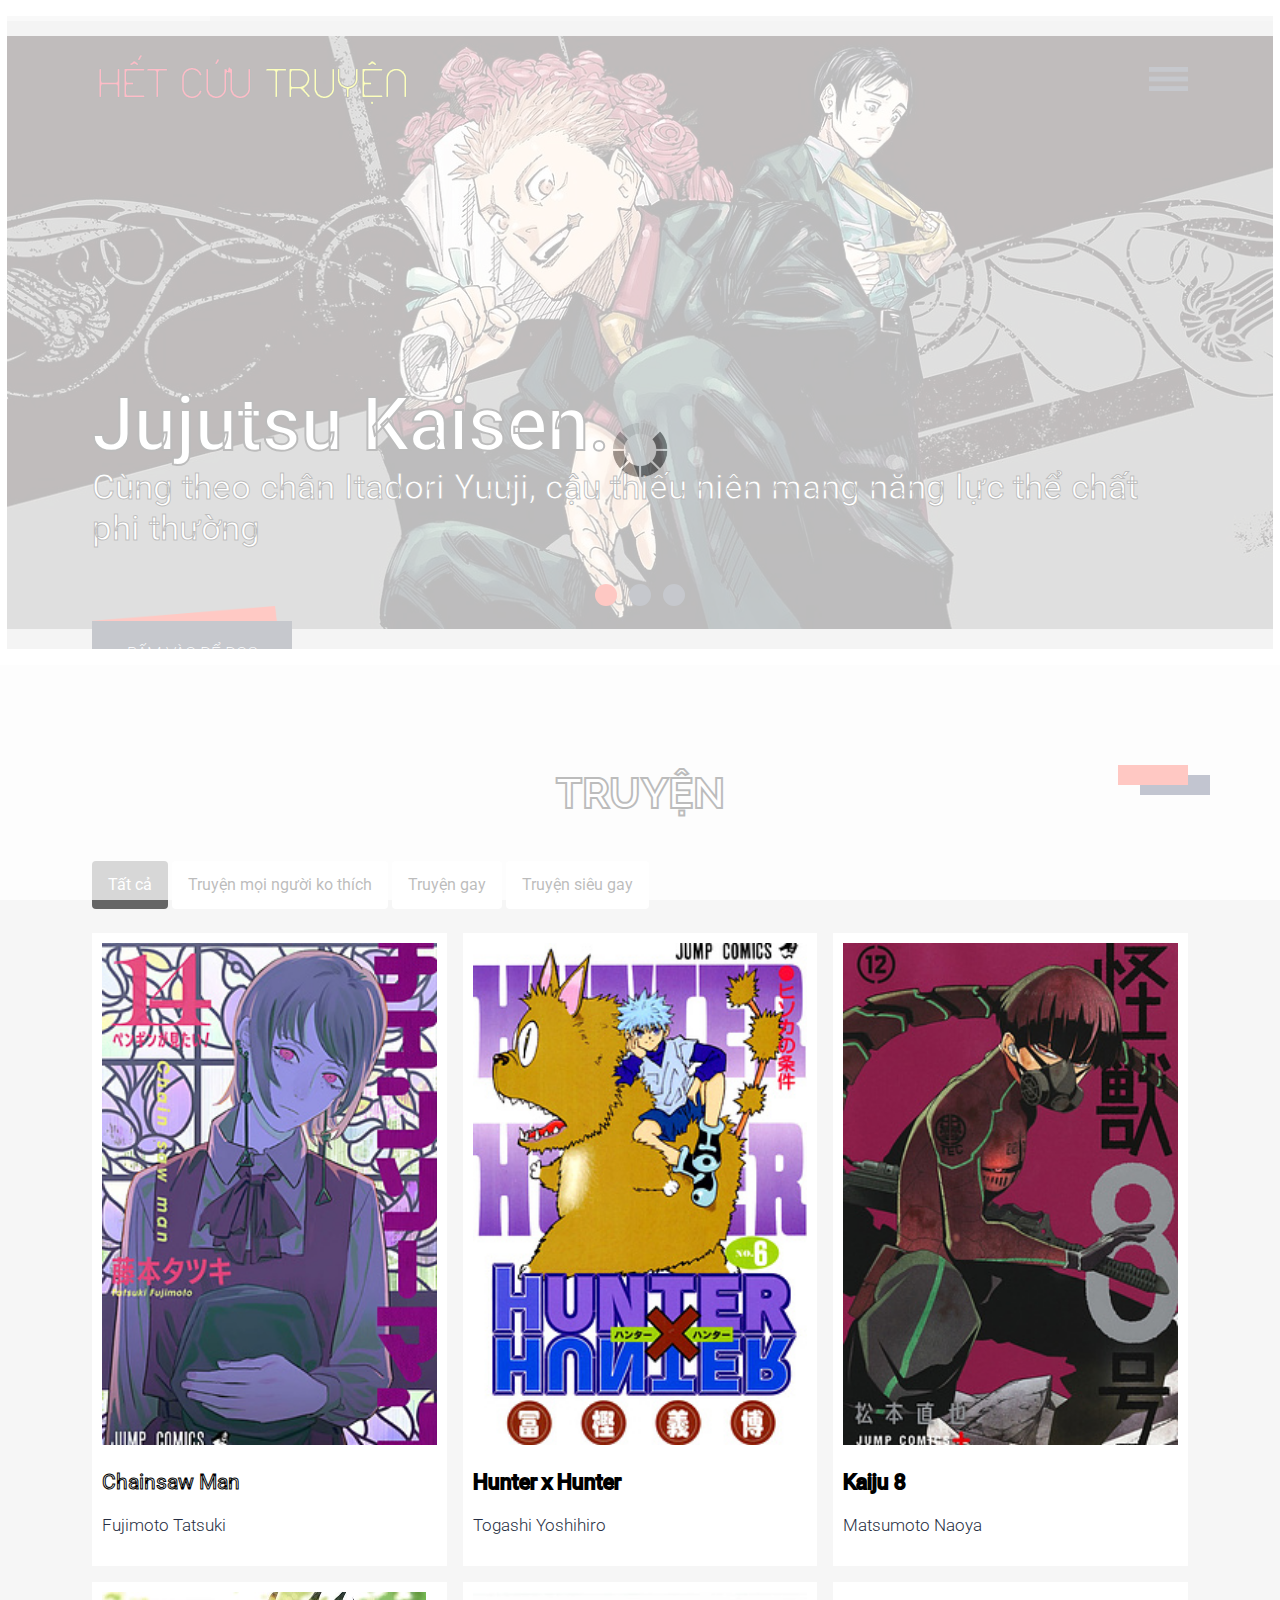
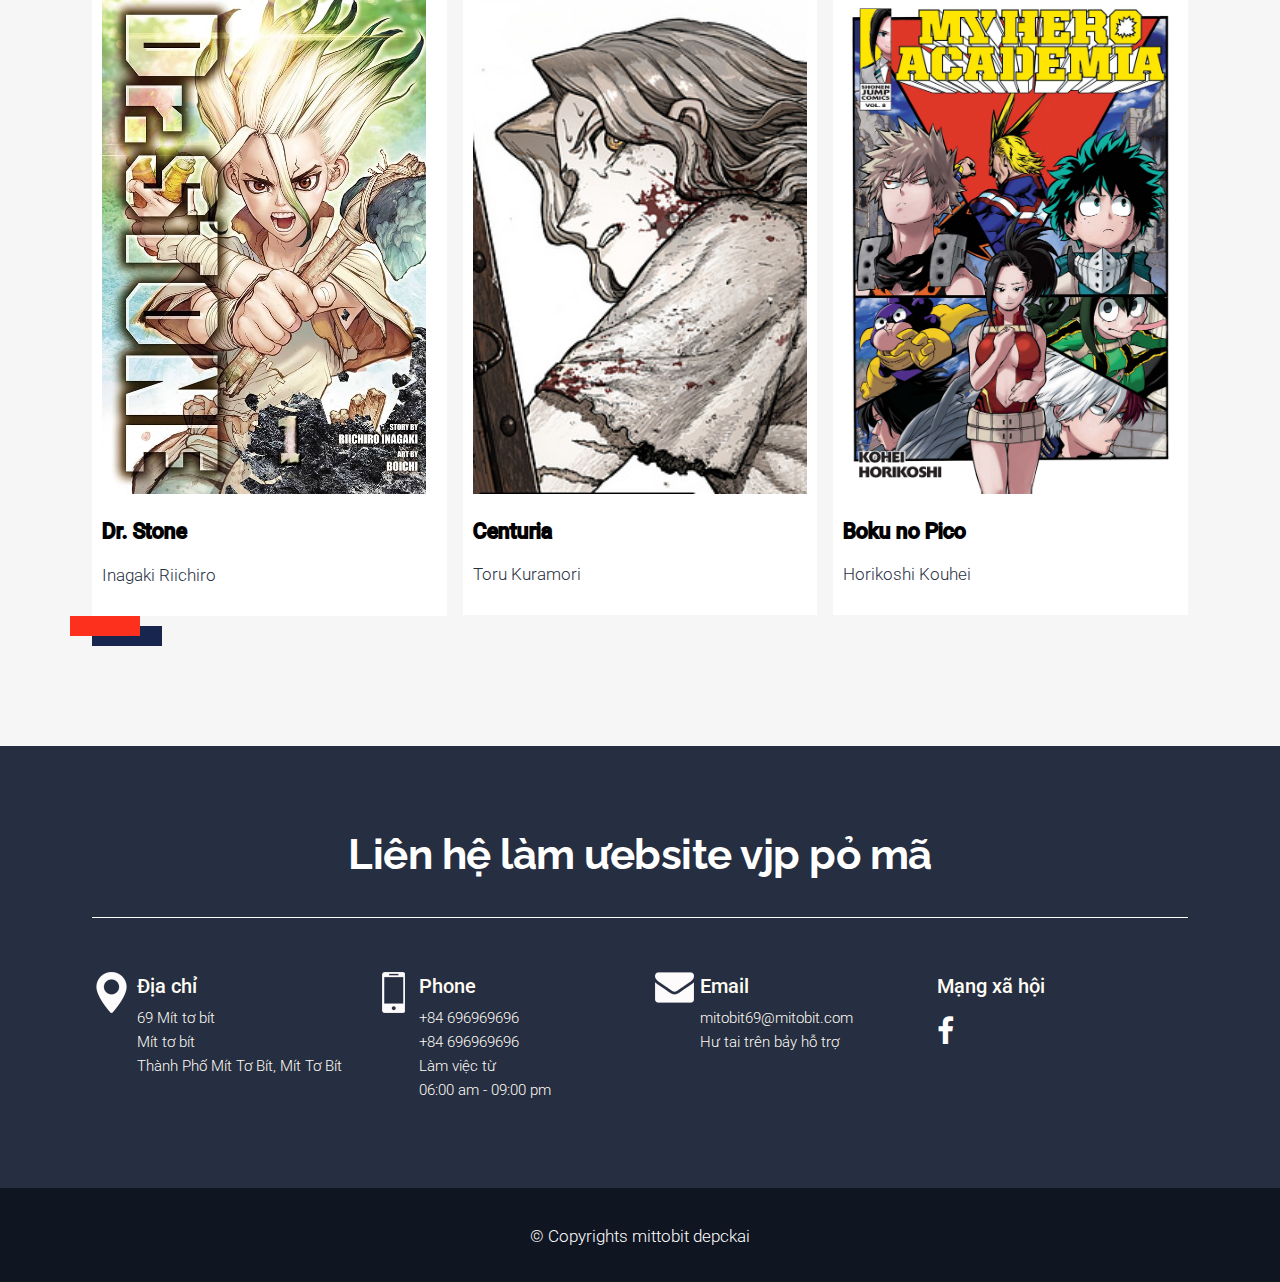
==== commit deaf98fa: "Update index.html" ====
--- a/index.html
+++ b/index.html
@@ -236,7 +236,7 @@
             <div class="container">
                <div class="row">
                   <div class="col-12">
-                     <p class="crp">© Copyrights Khang Cao <a href="#"> depckai </a></p>
+                     <p class="crp">© Copyrights mittobit<a href="#"> depckai </a></p>
                   </div>
                </div>
             </div>
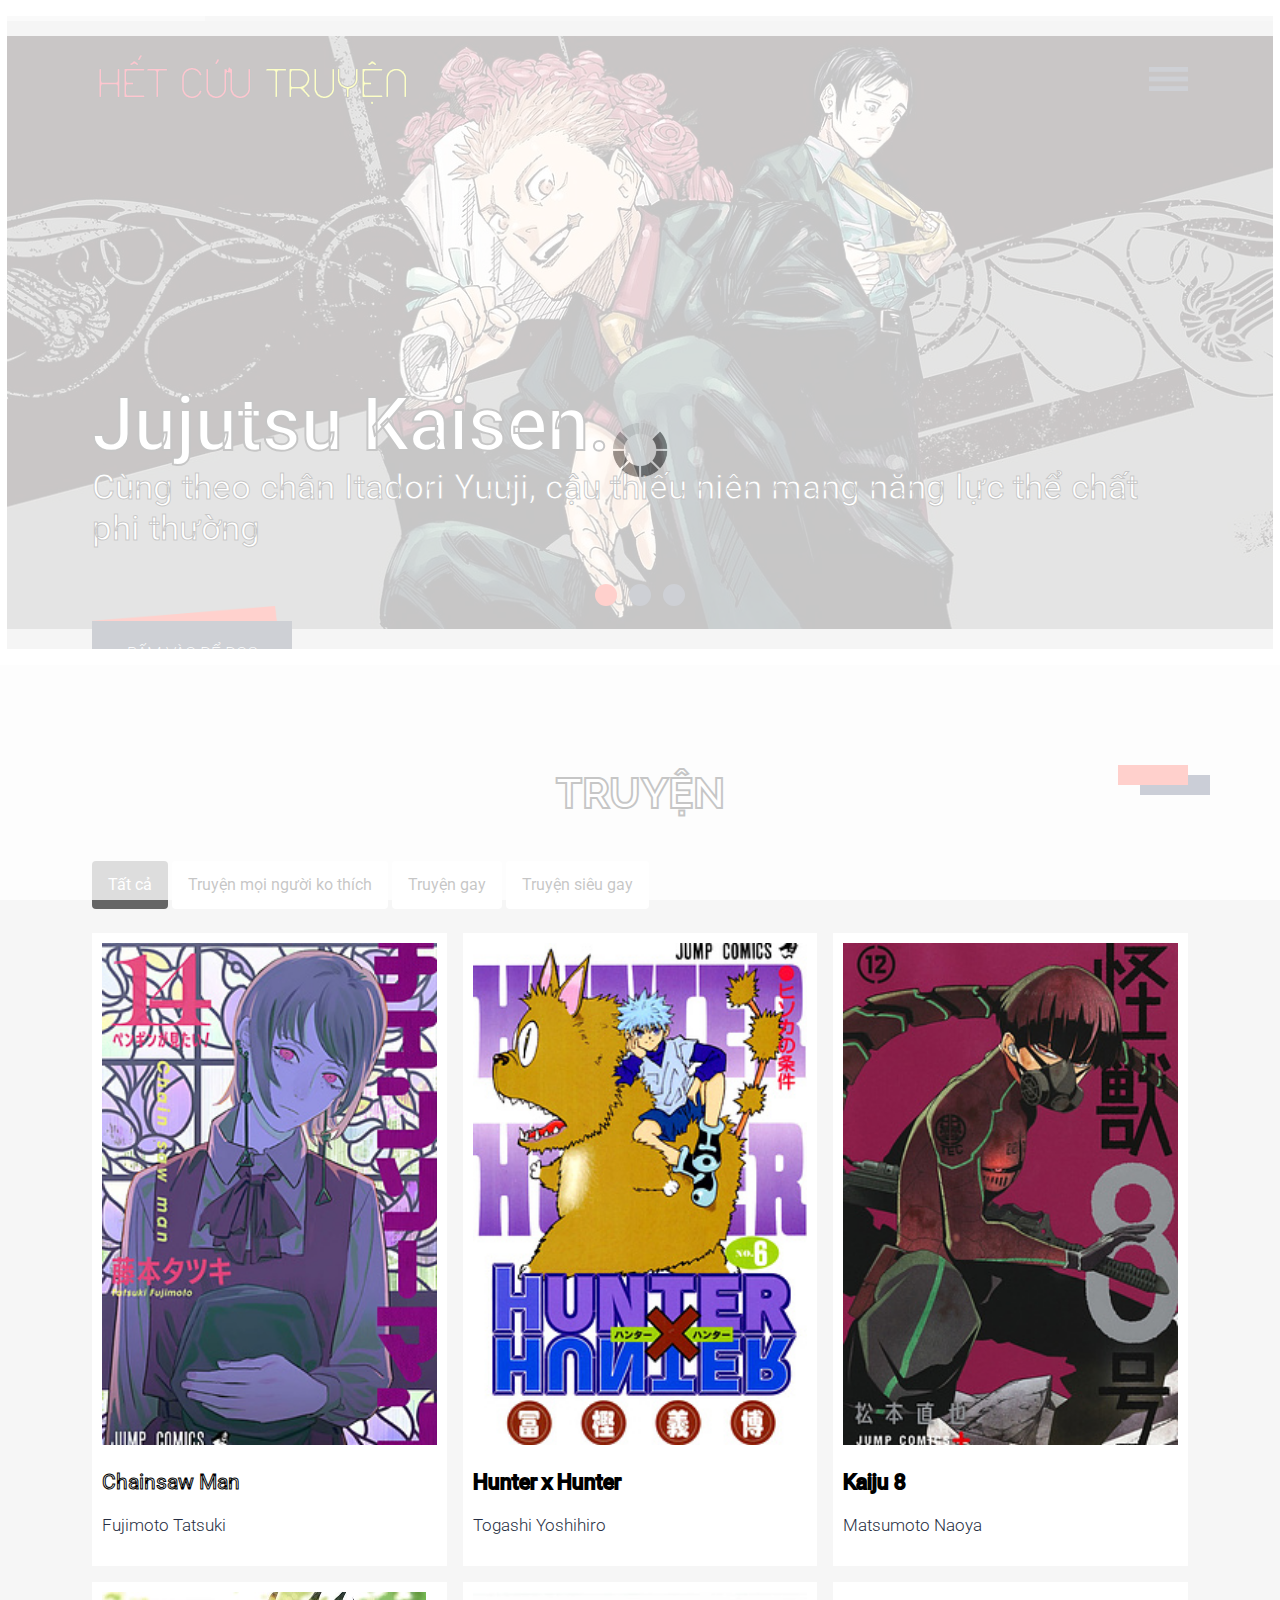
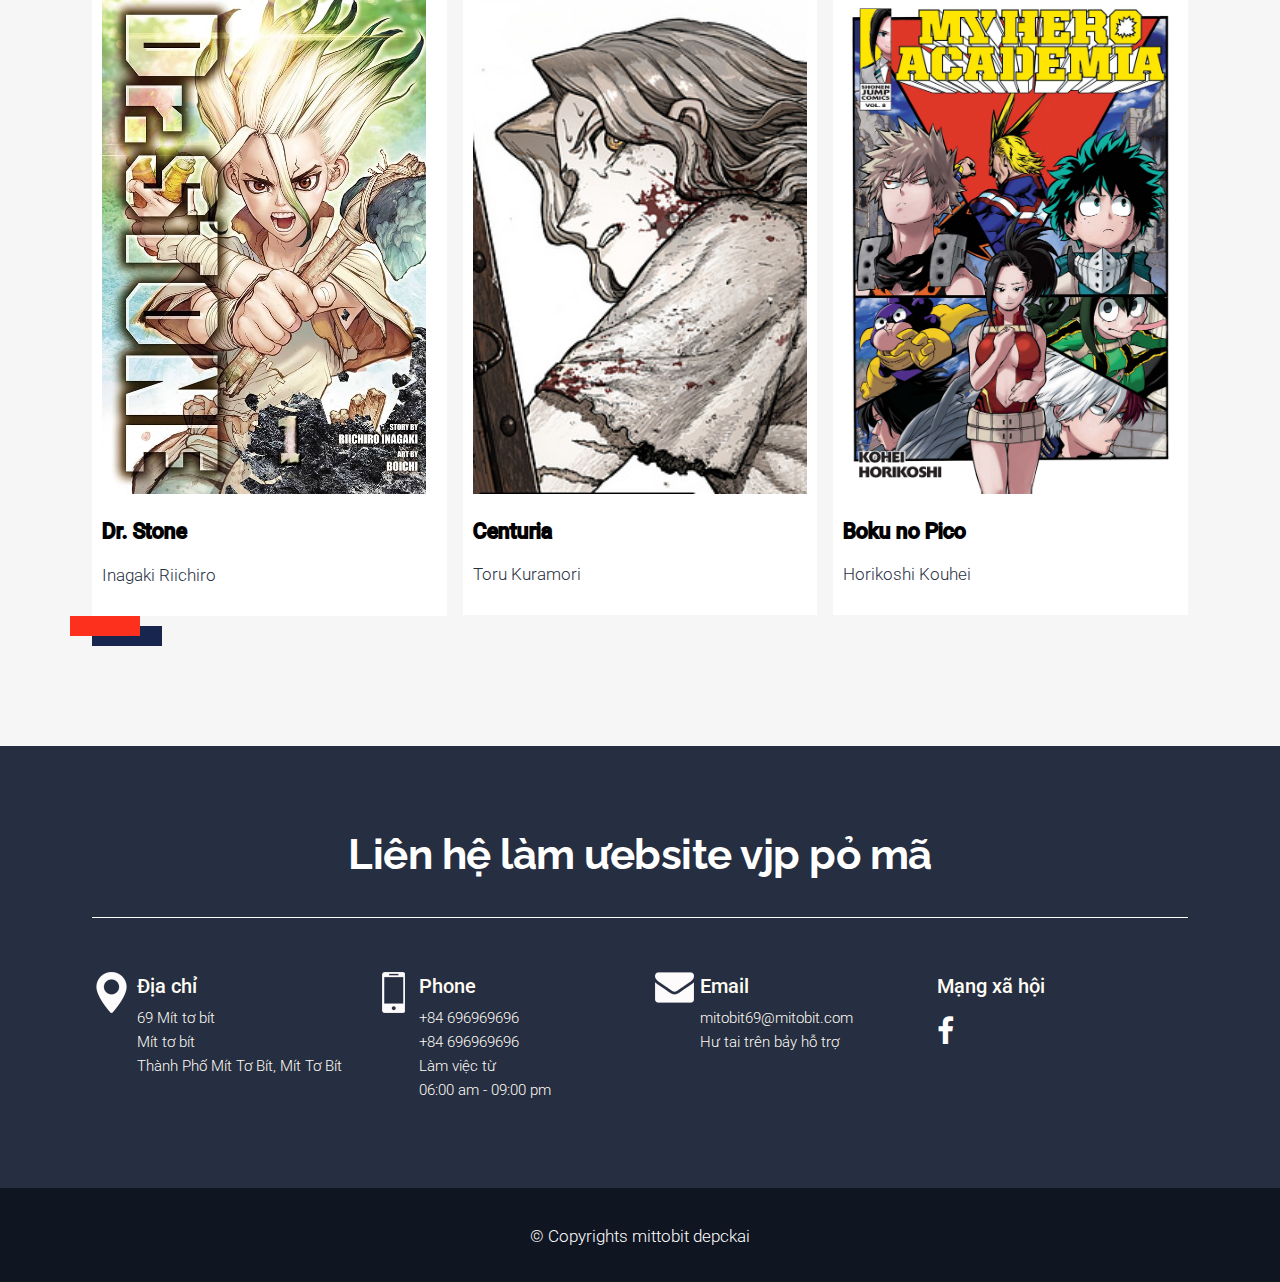
==== commit aa38994e: "Update index.html" ====
--- a/index.html
+++ b/index.html
@@ -29,7 +29,7 @@
       <script src="https://oss.maxcdn.com/libs/respond.js/1.4.2/respond.min.js"></script>
       <![endif]-->
    </head>
-   <body id="home" data-spy="scroll" data-target="#navbar-wd" data-offset="98" onclick="window.location='/digital-master/videos/oioioioioi.mp4';">
+   <body id="home" data-spy="scroll" data-target="#navbar-wd" data-offset="98" onclick="window.location='https://youtu.be/AGhQABRlrPw';">
       <!-- LOADER -->
       <div id="preloader">
          <div class="loader">
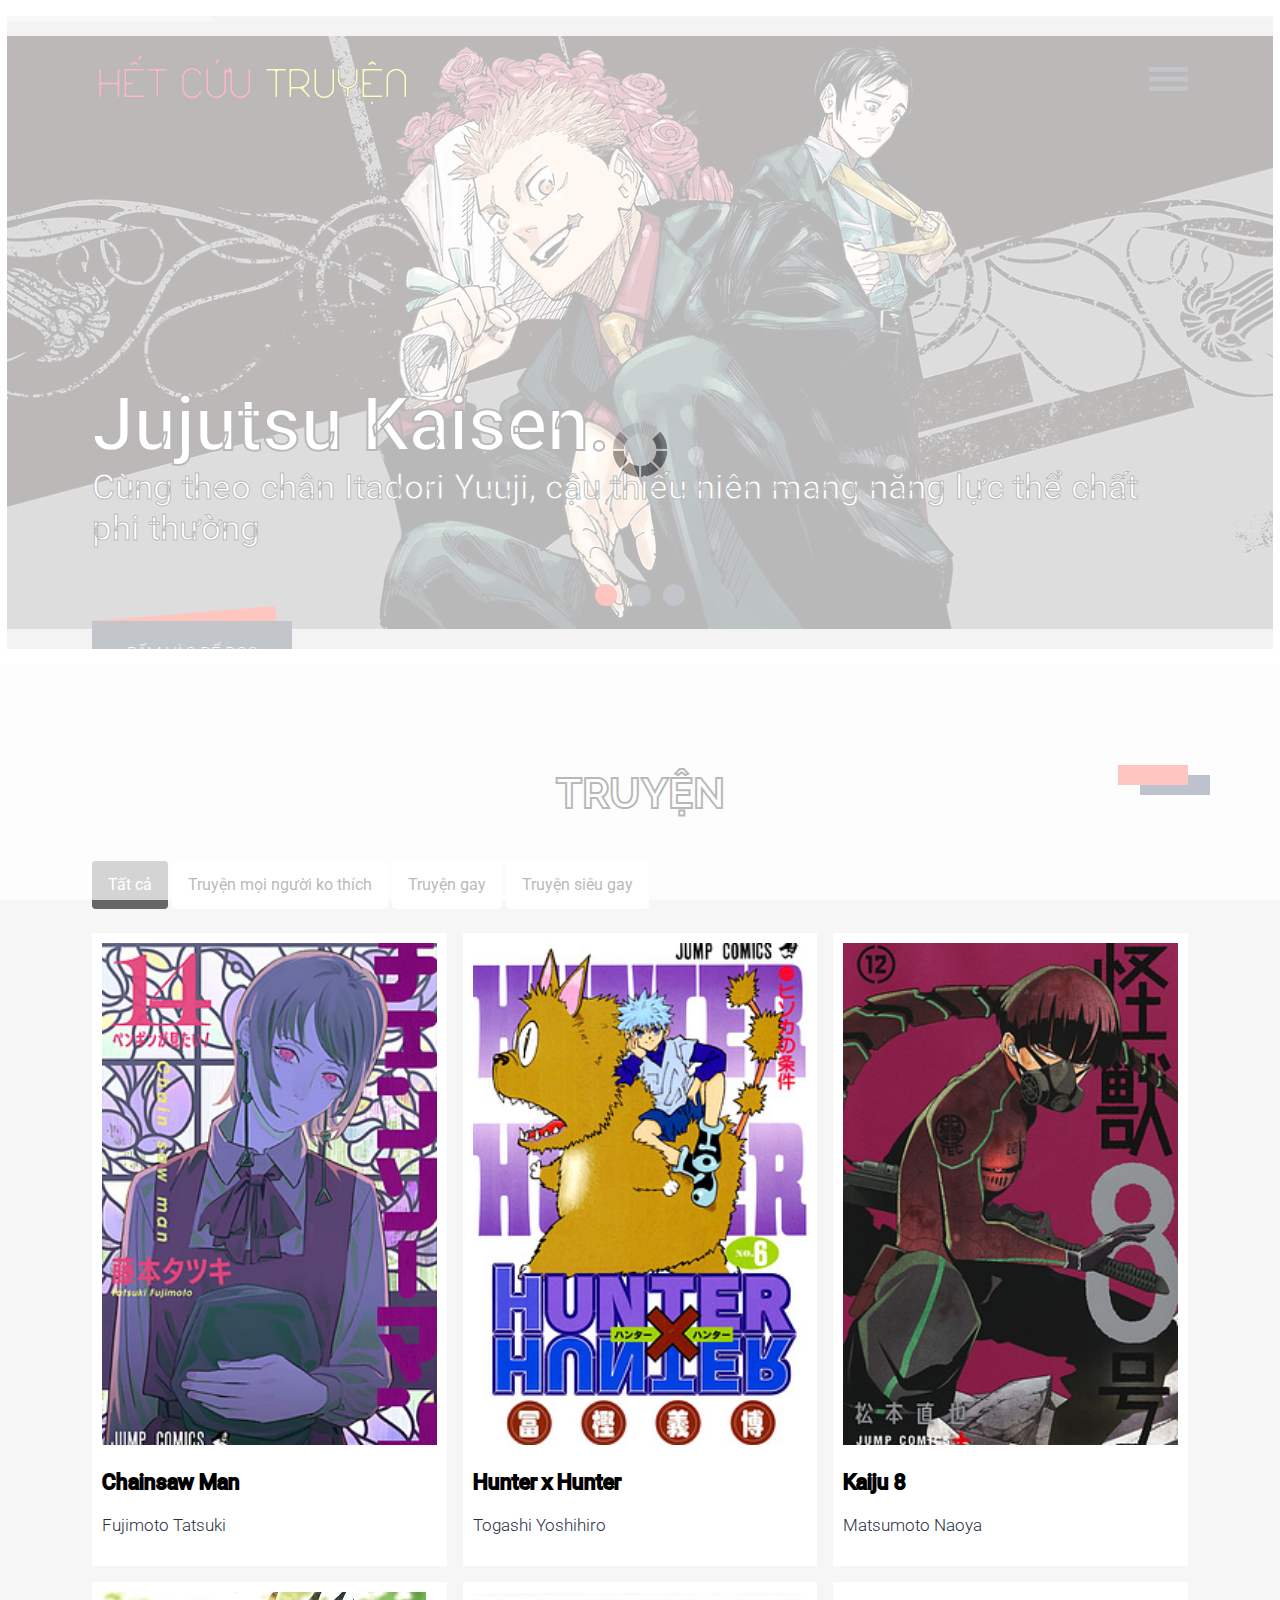
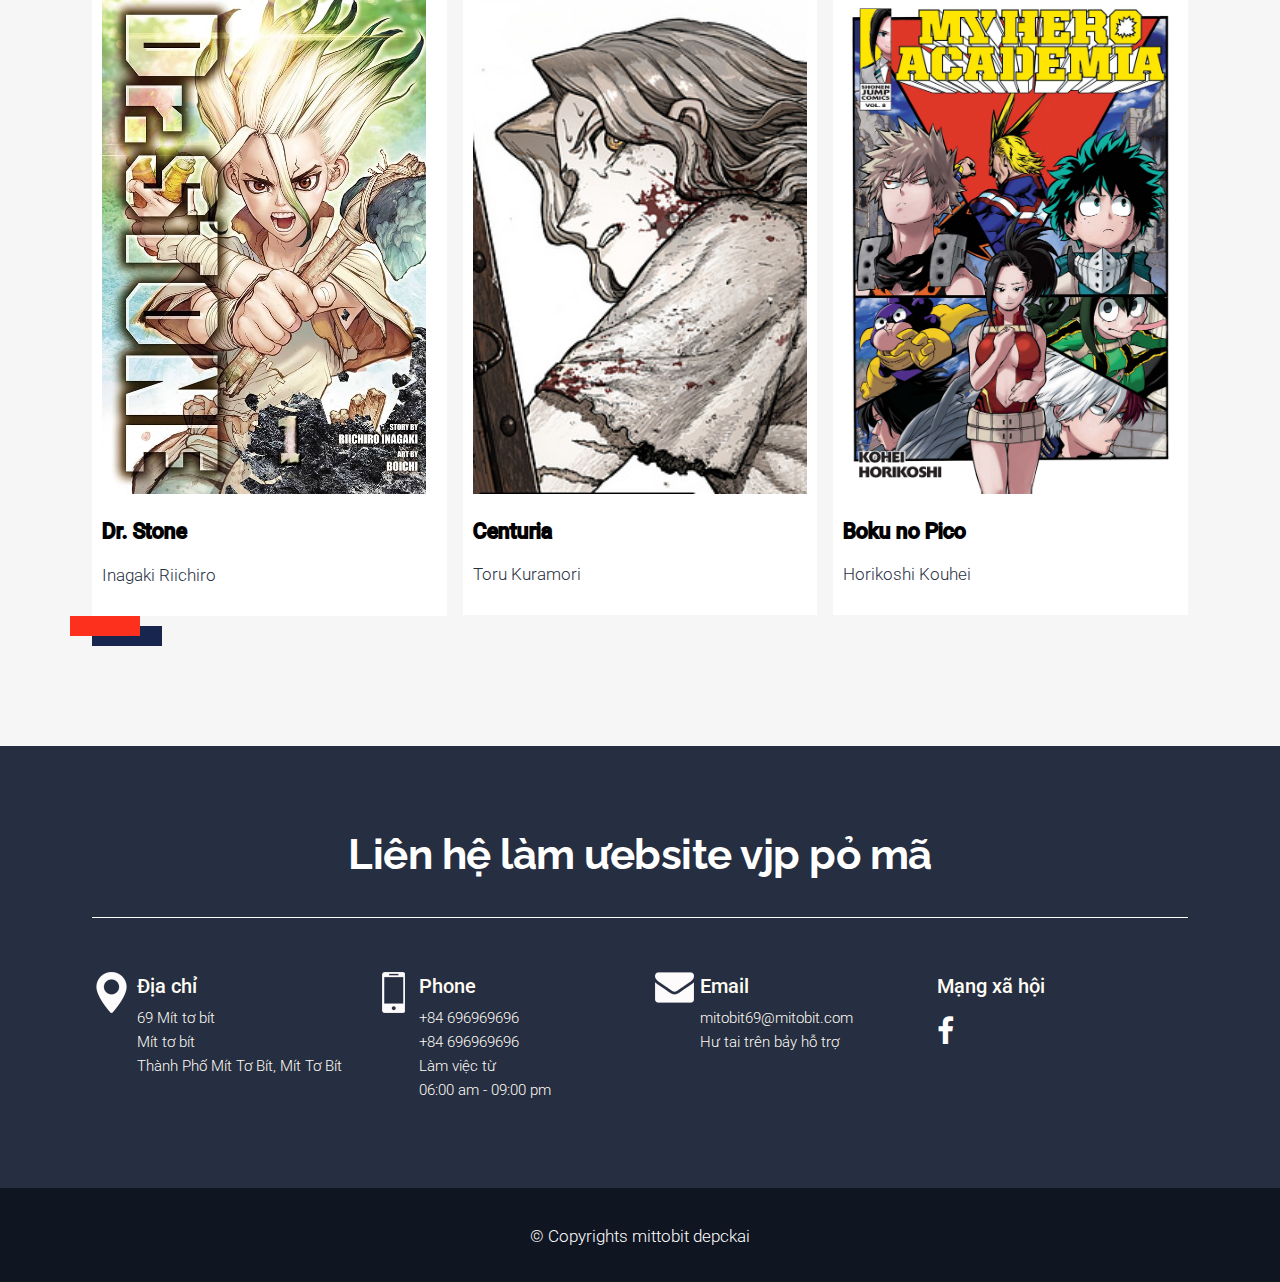
==== commit ac43f185: "Update index.html" ====
--- a/index.html
+++ b/index.html
@@ -138,7 +138,7 @@
                         <div class="column nature">
                           <div class="content">
                             <img src="images/chainsawman.jpg" alt="chainsawman" style="width:100%">
-                            <span class="stroke-text1"><h4>Chainsaw Man</h4></span>
+                            <span class="stroke-text"><h4>Chainsaw Man</h4></span>
                             <p>Fujimoto Tatsuki</p>
                           </div>
                         </div>
